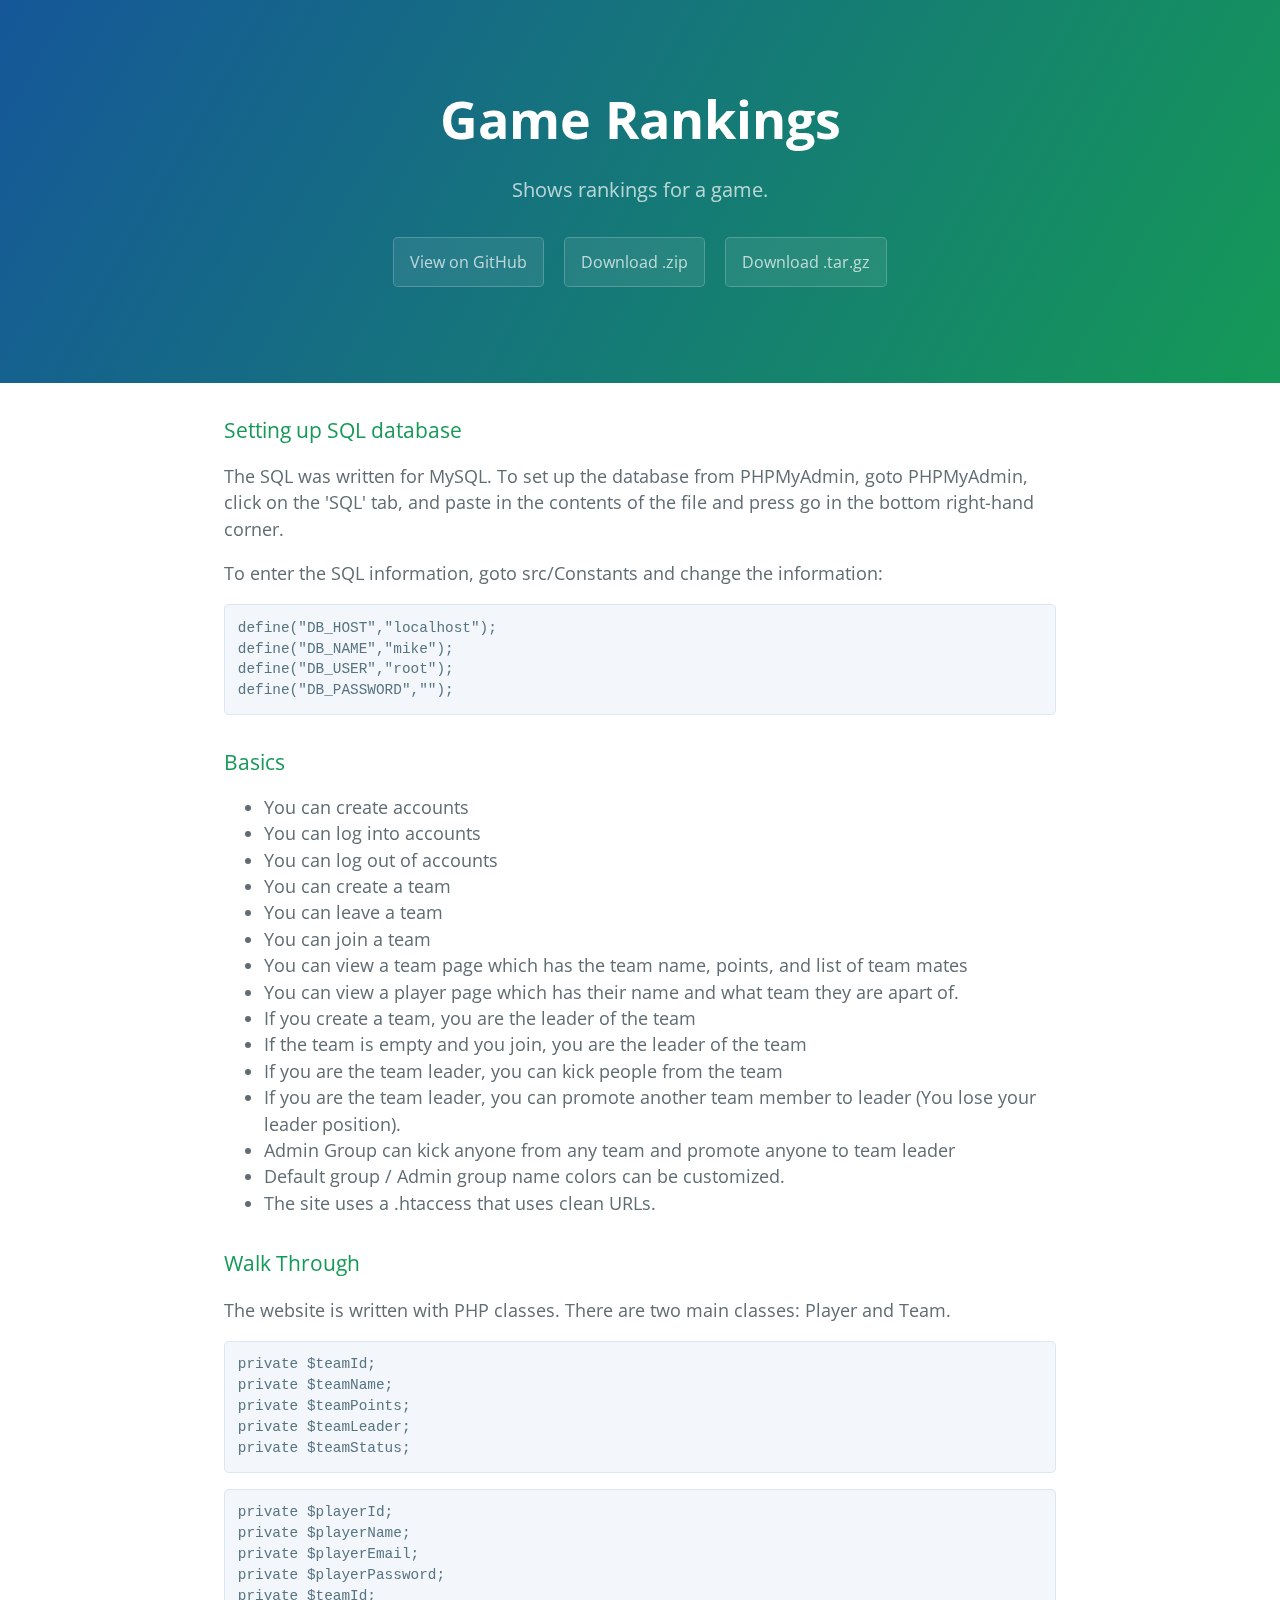
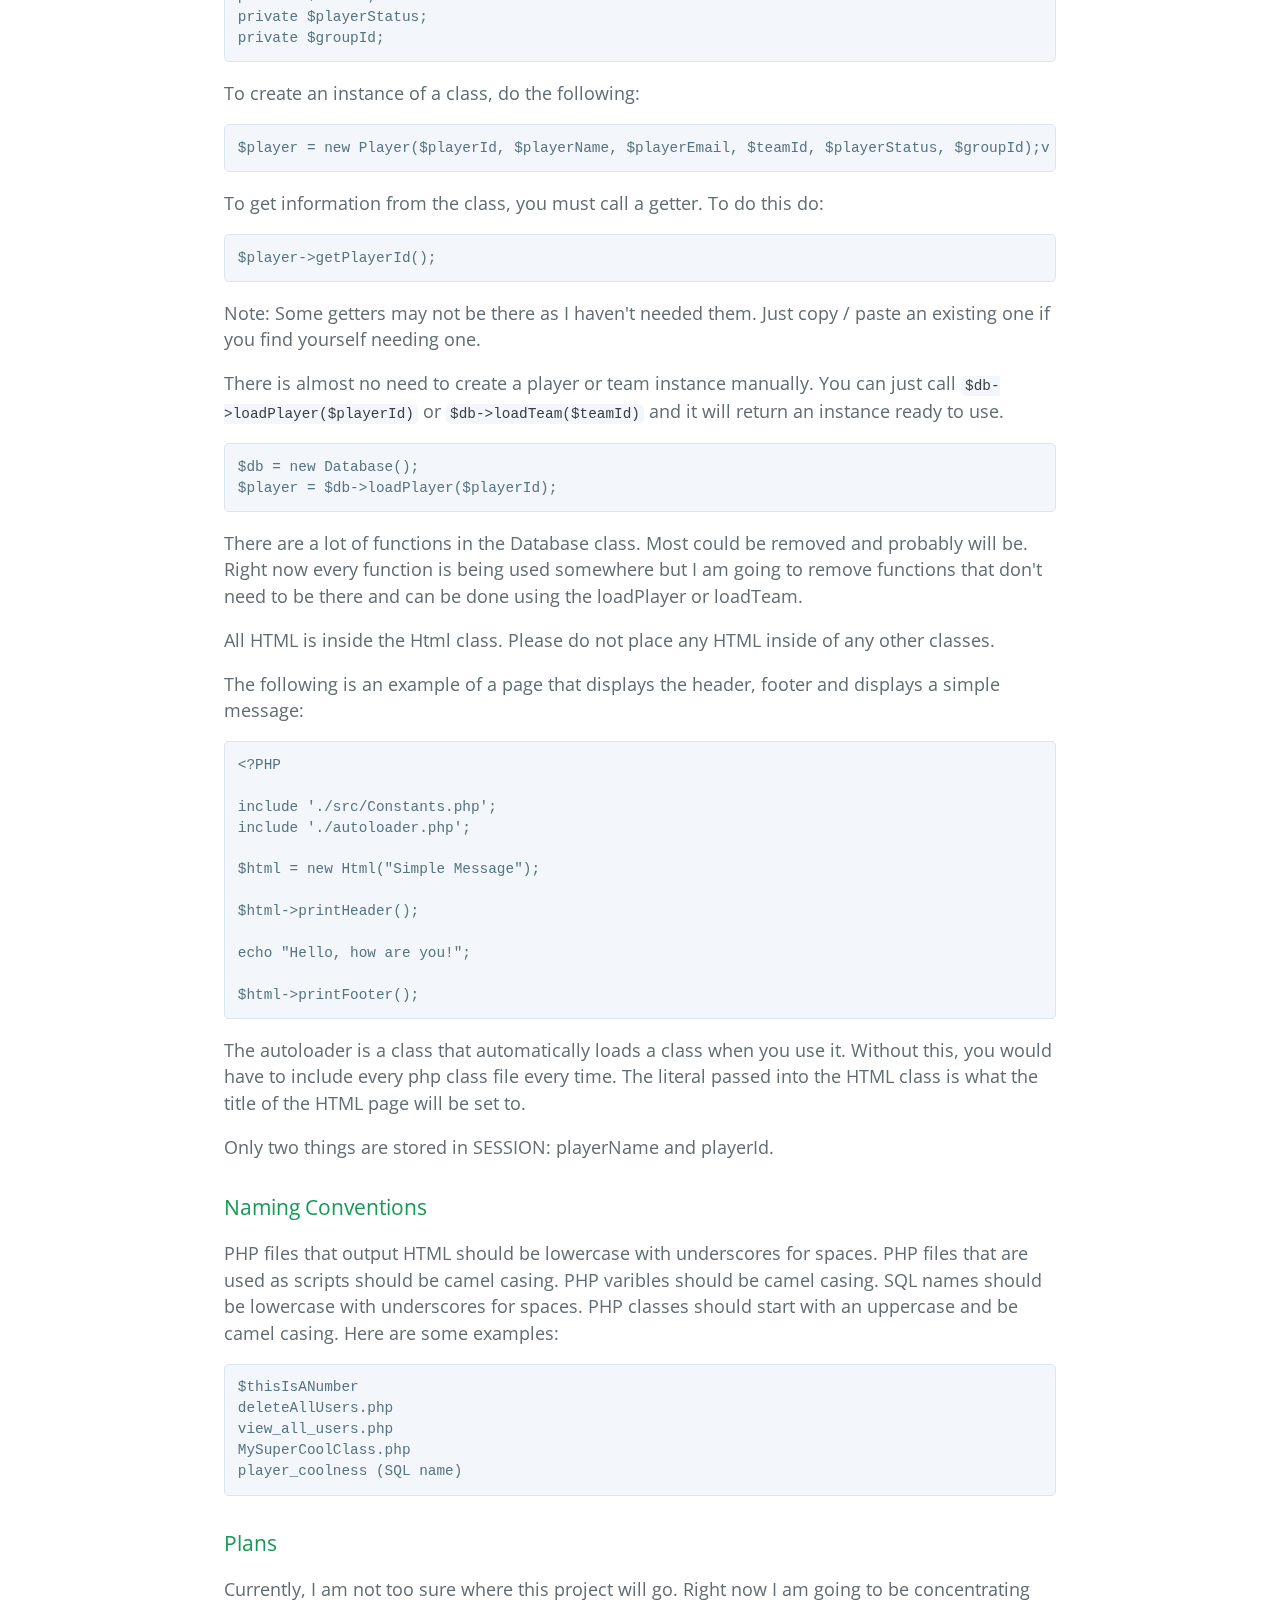
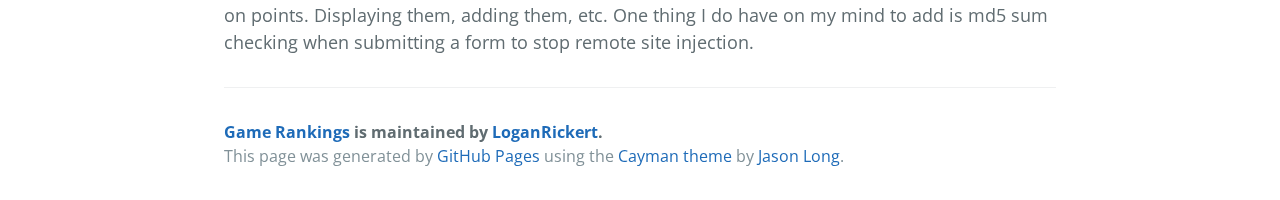
==== index.html @ af292e79 "Create gh-pages branch via GitHub" ====
<!DOCTYPE html>
<html lang="en-us">
  <head>
    <meta charset="UTF-8">
    <title>Game Rankings by LoganRickert</title>
    <meta name="viewport" content="width=device-width, initial-scale=1">
    <link rel="stylesheet" type="text/css" href="stylesheets/normalize.css" media="screen">
    <link href='http://fonts.googleapis.com/css?family=Open+Sans:400,700' rel='stylesheet' type='text/css'>
    <link rel="stylesheet" type="text/css" href="stylesheets/stylesheet.css" media="screen">
    <link rel="stylesheet" type="text/css" href="stylesheets/github-light.css" media="screen">
  </head>
  <body>
    <section class="page-header">
      <h1 class="project-name">Game Rankings</h1>
      <h2 class="project-tagline">Shows rankings for a game.</h2>
      <a href="https://github.com/LoganRickert/PHP-Game-Ranking" class="btn">View on GitHub</a>
      <a href="https://github.com/LoganRickert/PHP-Game-Ranking/zipball/master" class="btn">Download .zip</a>
      <a href="https://github.com/LoganRickert/PHP-Game-Ranking/tarball/master" class="btn">Download .tar.gz</a>
    </section>

    <section class="main-content">
      <h3>
<a id="setting-up-sql-database" class="anchor" href="#setting-up-sql-database" aria-hidden="true"><span class="octicon octicon-link"></span></a>Setting up SQL database</h3>

<p>The SQL was written for MySQL. To set up the database from PHPMyAdmin, goto PHPMyAdmin, click on the 'SQL' tab, and paste in the contents of the file and press go in the bottom right-hand corner.</p>

<p>To enter the SQL information, goto src/Constants and change the information:</p>

<pre><code>define("DB_HOST","localhost");
define("DB_NAME","mike");
define("DB_USER","root");
define("DB_PASSWORD","");
</code></pre>

<h3>
<a id="basics" class="anchor" href="#basics" aria-hidden="true"><span class="octicon octicon-link"></span></a>Basics</h3>

<ul>
<li>You can create accounts</li>
<li>You can log into accounts</li>
<li>You can log out of accounts</li>
<li>You can create a team</li>
<li>You can leave a team</li>
<li>You can join a team</li>
<li>You can view a team page which has the team name, points, and list of team mates</li>
<li>You can view a player page which has their name and what team they are apart of.</li>
<li>If you create a team, you are the leader of the team</li>
<li>If the team is empty and you join, you are the leader of the team</li>
<li>If you are the team leader, you can kick people from the team</li>
<li>If you are the team leader, you can promote another team member to leader (You lose your leader position).</li>
<li>Admin Group can kick anyone from any team and promote anyone to team leader</li>
<li>Default group / Admin group name colors can be customized.</li>
<li>The site uses a .htaccess that uses clean URLs.</li>
</ul>

<h3>
<a id="walk-through" class="anchor" href="#walk-through" aria-hidden="true"><span class="octicon octicon-link"></span></a>Walk Through</h3>

<p>The website is written with PHP classes. There are two main classes: Player and Team.</p>

<pre><code>private $teamId;
private $teamName;
private $teamPoints;
private $teamLeader;
private $teamStatus;
</code></pre>

<pre><code>private $playerId;
private $playerName;
private $playerEmail;
private $playerPassword;
private $teamId;
private $playerStatus;
private $groupId;
</code></pre>

<p>To create an instance of a class, do the following:</p>

<pre><code>$player = new Player($playerId, $playerName, $playerEmail, $teamId, $playerStatus, $groupId);v
</code></pre>

<p>To get information from the class, you must call a getter. To do this do:</p>

<pre><code>$player-&gt;getPlayerId();
</code></pre>

<p>Note: Some getters may not be there as I haven't needed them. Just copy / paste an existing one if you find yourself needing one.</p>

<p>There is almost no need to create a player or team instance manually. You can just call <code>$db-&gt;loadPlayer($playerId)</code> or <code>$db-&gt;loadTeam($teamId)</code> and it will return an instance ready to use.</p>

<pre><code>$db = new Database();
$player = $db-&gt;loadPlayer($playerId);
</code></pre>

<p>There are a lot of functions in the Database class. Most could be removed and probably will be. Right now every function is being used somewhere but I am going to remove functions that don't need to be there and can be done using the loadPlayer or loadTeam.</p>

<p>All HTML is inside the Html class. Please do not place any HTML inside of any other classes.</p>

<p>The following is an example of a page that displays the header, footer and displays a simple message:</p>

<pre><code>&lt;?PHP

include './src/Constants.php';
include './autoloader.php';

$html = new Html("Simple Message");

$html-&gt;printHeader();

echo "Hello, how are you!";

$html-&gt;printFooter();
</code></pre>

<p>The autoloader is a class that automatically loads a class when you use it. Without this, you would have to include every php class file every time. The literal passed into the HTML class is what the title of the HTML page will be set to.</p>

<p>Only two things are stored in SESSION: playerName and playerId.</p>

<h3>
<a id="naming-conventions" class="anchor" href="#naming-conventions" aria-hidden="true"><span class="octicon octicon-link"></span></a>Naming Conventions</h3>

<p>PHP files that output HTML should be lowercase with underscores for spaces. PHP files that are used as scripts should be camel casing. PHP varibles should be camel casing. SQL names should be lowercase with underscores for spaces. PHP classes should start with an uppercase and be camel casing. Here are some examples:</p>

<pre><code>$thisIsANumber
deleteAllUsers.php
view_all_users.php
MySuperCoolClass.php
player_coolness (SQL name)
</code></pre>

<h3>
<a id="plans" class="anchor" href="#plans" aria-hidden="true"><span class="octicon octicon-link"></span></a>Plans</h3>

<p>Currently, I am not too sure where this project will go. Right now I am going to be concentrating on points. Displaying them, adding them, etc. One thing I do have on my mind to add is md5 sum checking when submitting a form to stop remote site injection.</p>

      <footer class="site-footer">
        <span class="site-footer-owner"><a href="https://github.com/LoganRickert/PHP-Game-Ranking">Game Rankings</a> is maintained by <a href="https://github.com/LoganRickert">LoganRickert</a>.</span>

        <span class="site-footer-credits">This page was generated by <a href="https://pages.github.com">GitHub Pages</a> using the <a href="https://github.com/jasonlong/cayman-theme">Cayman theme</a> by <a href="https://twitter.com/jasonlong">Jason Long</a>.</span>
      </footer>

    </section>

  
  </body>
</html>
---- stylesheets/stylesheet.css ----
* {
  box-sizing: border-box; }

body {
  padding: 0;
  margin: 0;
  font-family: "Open Sans", "Helvetica Neue", Helvetica, Arial, sans-serif;
  font-size: 16px;
  line-height: 1.5;
  color: #606c71; }

a {
  color: #1e6bb8;
  text-decoration: none; }
  a:hover {
    text-decoration: underline; }

.btn {
  display: inline-block;
  margin-bottom: 1rem;
  color: rgba(255, 255, 255, 0.7);
  background-color: rgba(255, 255, 255, 0.08);
  border-color: rgba(255, 255, 255, 0.2);
  border-style: solid;
  border-width: 1px;
  border-radius: 0.3rem;
  transition: color 0.2s, background-color 0.2s, border-color 0.2s; }
  .btn + .btn {
    margin-left: 1rem; }

.btn:hover {
  color: rgba(255, 255, 255, 0.8);
  text-decoration: none;
  background-color: rgba(255, 255, 255, 0.2);
  border-color: rgba(255, 255, 255, 0.3); }

@media screen and (min-width: 64em) {
  .btn {
    padding: 0.75rem 1rem; } }

@media screen and (min-width: 42em) and (max-width: 64em) {
  .btn {
    padding: 0.6rem 0.9rem;
    font-size: 0.9rem; } }

@media screen and (max-width: 42em) {
  .btn {
    display: block;
    width: 100%;
    padding: 0.75rem;
    font-size: 0.9rem; }
    .btn + .btn {
      margin-top: 1rem;
      margin-left: 0; } }

.page-header {
  color: #fff;
  text-align: center;
  background-color: #159957;
  background-image: linear-gradient(120deg, #155799, #159957); }

@media screen and (min-width: 64em) {
  .page-header {
    padding: 5rem 6rem; } }

@media screen and (min-width: 42em) and (max-width: 64em) {
  .page-header {
    padding: 3rem 4rem; } }

@media screen and (max-width: 42em) {
  .page-header {
    padding: 2rem 1rem; } }

.project-name {
  margin-top: 0;
  margin-bottom: 0.1rem; }

@media screen and (min-width: 64em) {
  .project-name {
    font-size: 3.25rem; } }

@media screen and (min-width: 42em) and (max-width: 64em) {
  .project-name {
    font-size: 2.25rem; } }

@media screen and (max-width: 42em) {
  .project-name {
    font-size: 1.75rem; } }

.project-tagline {
  margin-bottom: 2rem;
  font-weight: normal;
  opacity: 0.7; }

@media screen and (min-width: 64em) {
  .project-tagline {
    font-size: 1.25rem; } }

@media screen and (min-width: 42em) and (max-width: 64em) {
  .project-tagline {
    font-size: 1.15rem; } }

@media screen and (max-width: 42em) {
  .project-tagline {
    font-size: 1rem; } }

.main-content :first-child {
  margin-top: 0; }
.main-content img {
  max-width: 100%; }
.main-content h1, .main-content h2, .main-content h3, .main-content h4, .main-content h5, .main-content h6 {
  margin-top: 2rem;
  margin-bottom: 1rem;
  font-weight: normal;
  color: #159957; }
.main-content p {
  margin-bottom: 1em; }
.main-content code {
  padding: 2px 4px;
  font-family: Consolas, "Liberation Mono", Menlo, Courier, monospace;
  font-size: 0.9rem;
  color: #383e41;
  background-color: #f3f6fa;
  border-radius: 0.3rem; }
.main-content pre {
  padding: 0.8rem;
  margin-top: 0;
  margin-bottom: 1rem;
  font: 1rem Consolas, "Liberation Mono", Menlo, Courier, monospace;
  color: #567482;
  word-wrap: normal;
  background-color: #f3f6fa;
  border: solid 1px #dce6f0;
  border-radius: 0.3rem; }
  .main-content pre > code {
    padding: 0;
    margin: 0;
    font-size: 0.9rem;
    color: #567482;
    word-break: normal;
    white-space: pre;
    background: transparent;
    border: 0; }
.main-content .highlight {
  margin-bottom: 1rem; }
  .main-content .highlight pre {
    margin-bottom: 0;
    word-break: normal; }
.main-content .highlight pre, .main-content pre {
  padding: 0.8rem;
  overflow: auto;
  font-size: 0.9rem;
  line-height: 1.45;
  border-radius: 0.3rem; }
.main-content pre code, .main-content pre tt {
  display: inline;
  max-width: initial;
  padding: 0;
  margin: 0;
  overflow: initial;
  line-height: inherit;
  word-wrap: normal;
  background-color: transparent;
  border: 0; }
  .main-content pre code:before, .main-content pre code:after, .main-content pre tt:before, .main-content pre tt:after {
    content: normal; }
.main-content ul, .main-content ol {
  margin-top: 0; }
.main-content blockquote {
  padding: 0 1rem;
  margin-left: 0;
  color: #819198;
  border-left: 0.3rem solid #dce6f0; }
  .main-content blockquote > :first-child {
    margin-top: 0; }
  .main-content blockquote > :last-child {
    margin-bottom: 0; }
.main-content table {
  display: block;
  width: 100%;
  overflow: auto;
  word-break: normal;
  word-break: keep-all; }
  .main-content table th {
    font-weight: bold; }
  .main-content table th, .main-content table td {
    padding: 0.5rem 1rem;
    border: 1px solid #e9ebec; }
.main-content dl {
  padding: 0; }
  .main-content dl dt {
    padding: 0;
    margin-top: 1rem;
    font-size: 1rem;
    font-weight: bold; }
  .main-content dl dd {
    padding: 0;
    margin-bottom: 1rem; }
.main-content hr {
  height: 2px;
  padding: 0;
  margin: 1rem 0;
  background-color: #eff0f1;
  border: 0; }

@media screen and (min-width: 64em) {
  .main-content {
    max-width: 64rem;
    padding: 2rem 6rem;
    margin: 0 auto;
    font-size: 1.1rem; } }

@media screen and (min-width: 42em) and (max-width: 64em) {
  .main-content {
    padding: 2rem 4rem;
    font-size: 1.1rem; } }

@media screen and (max-width: 42em) {
  .main-content {
    padding: 2rem 1rem;
    font-size: 1rem; } }

.site-footer {
  padding-top: 2rem;
  margin-top: 2rem;
  border-top: solid 1px #eff0f1; }

.site-footer-owner {
  display: block;
  font-weight: bold; }

.site-footer-credits {
  color: #819198; }

@media screen and (min-width: 64em) {
  .site-footer {
    font-size: 1rem; } }

@media screen and (min-width: 42em) and (max-width: 64em) {
  .site-footer {
    font-size: 1rem; } }

@media screen and (max-width: 42em) {
  .site-footer {
    font-size: 0.9rem; } }
---- stylesheets/github-light.css ----
/*
   Copyright 2014 GitHub Inc.

   Licensed under the Apache License, Version 2.0 (the "License");
   you may not use this file except in compliance with the License.
   You may obtain a copy of the License at

       http://www.apache.org/licenses/LICENSE-2.0

   Unless required by applicable law or agreed to in writing, software
   distributed under the License is distributed on an "AS IS" BASIS,
   WITHOUT WARRANTIES OR CONDITIONS OF ANY KIND, either express or implied.
   See the License for the specific language governing permissions and
   limitations under the License.

*/

.pl-c /* comment */ {
  color: #969896;
}

.pl-c1      /* constant, markup.raw, meta.diff.header, meta.module-reference, meta.property-name, support, support.constant, support.variable, variable.other.constant */,
.pl-s .pl-v /* string variable */ {
  color: #0086b3;
}

.pl-e  /* entity */,
.pl-en /* entity.name */ {
  color: #795da3;
}

.pl-s .pl-s1 /* string source */,
.pl-smi      /* storage.modifier.import, storage.modifier.package, storage.type.java, variable.other, variable.parameter.function */ {
  color: #333;
}

.pl-ent /* entity.name.tag */ {
  color: #63a35c;
}

.pl-k /* keyword, storage, storage.type */ {
  color: #a71d5d;
}

.pl-pds              /* punctuation.definition.string, string.regexp.character-class */,
.pl-s                /* string */,
.pl-s .pl-pse .pl-s1 /* string punctuation.section.embedded source */,
.pl-sr               /* string.regexp */,
.pl-sr .pl-cce       /* string.regexp constant.character.escape */,
.pl-sr .pl-sra       /* string.regexp string.regexp.arbitrary-repitition */,
.pl-sr .pl-sre       /* string.regexp source.ruby.embedded */ {
  color: #183691;
}

.pl-v /* variable */ {
  color: #ed6a43;
}

.pl-id /* invalid.deprecated */ {
  color: #b52a1d;
}

.pl-ii /* invalid.illegal */ {
  background-color: #b52a1d;
  color: #f8f8f8;
}

.pl-sr .pl-cce /* string.regexp constant.character.escape */ {
  color: #63a35c;
  font-weight: bold;
}

.pl-ml /* markup.list */ {
  color: #693a17;
}

.pl-mh        /* markup.heading */,
.pl-mh .pl-en /* markup.heading entity.name */,
.pl-ms        /* meta.separator */ {
  color: #1d3e81;
  font-weight: bold;
}

.pl-mq /* markup.quote */ {
  color: #008080;
}

.pl-mi /* markup.italic */ {
  color: #333;
  font-style: italic;
}

.pl-mb /* markup.bold */ {
  color: #333;
  font-weight: bold;
}

.pl-md /* markup.deleted, meta.diff.header.from-file */ {
  background-color: #ffecec;
  color: #bd2c00;
}

.pl-mi1 /* markup.inserted, meta.diff.header.to-file */ {
  background-color: #eaffea;
  color: #55a532;
}

.pl-mdr /* meta.diff.range */ {
  color: #795da3;
  font-weight: bold;
}

.pl-mo /* meta.output */ {
  color: #1d3e81;
}
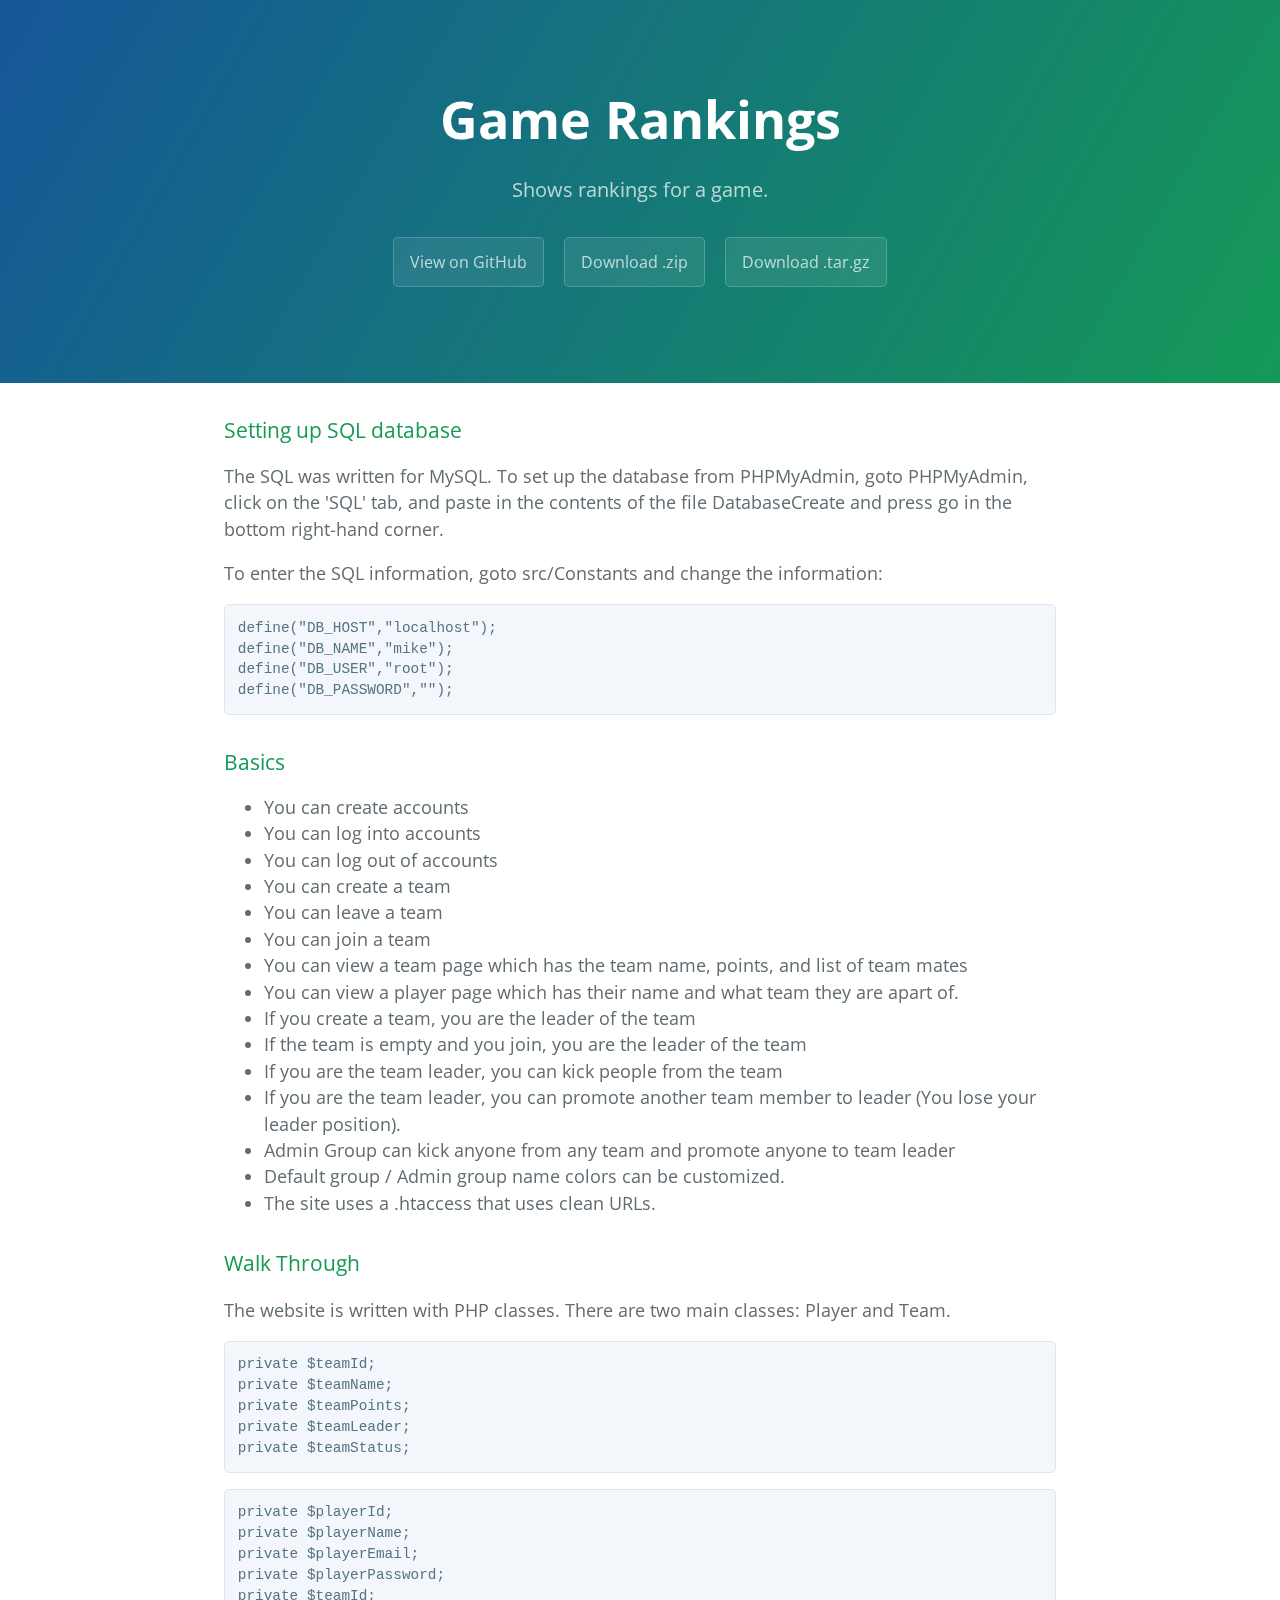
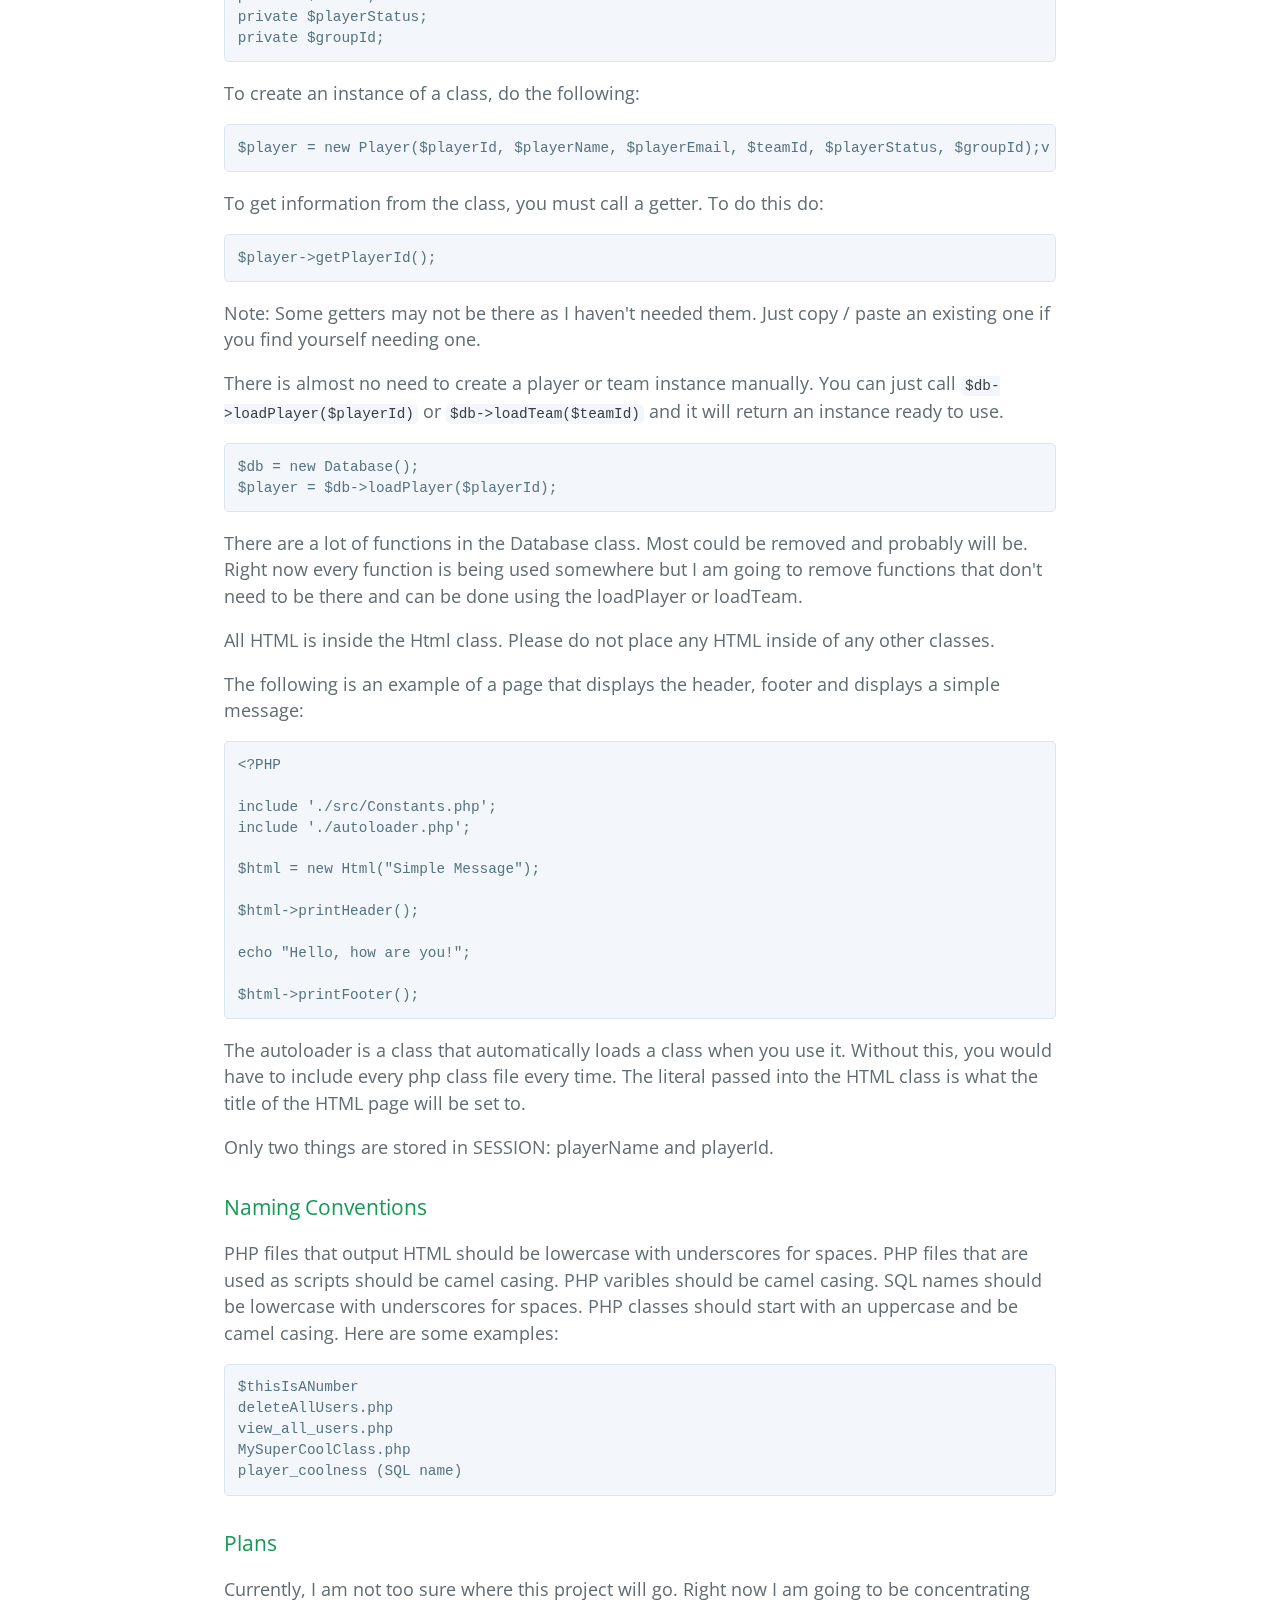
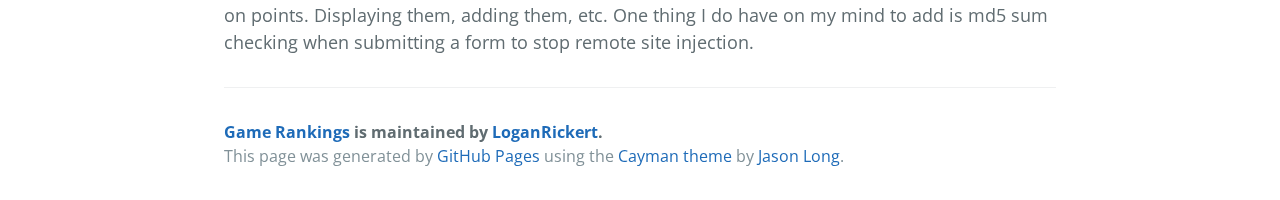
==== commit 28dc8427: "Create gh-pages branch via GitHub" ====
--- a/index.html
+++ b/index.html
@@ -22,7 +22,7 @@
       <h3>
 <a id="setting-up-sql-database" class="anchor" href="#setting-up-sql-database" aria-hidden="true"><span class="octicon octicon-link"></span></a>Setting up SQL database</h3>
 
-<p>The SQL was written for MySQL. To set up the database from PHPMyAdmin, goto PHPMyAdmin, click on the 'SQL' tab, and paste in the contents of the file and press go in the bottom right-hand corner.</p>
+<p>The SQL was written for MySQL. To set up the database from PHPMyAdmin, goto PHPMyAdmin, click on the 'SQL' tab, and paste in the contents of the file DatabaseCreate and press go in the bottom right-hand corner.</p>
 
 <p>To enter the SQL information, goto src/Constants and change the information:</p>
 
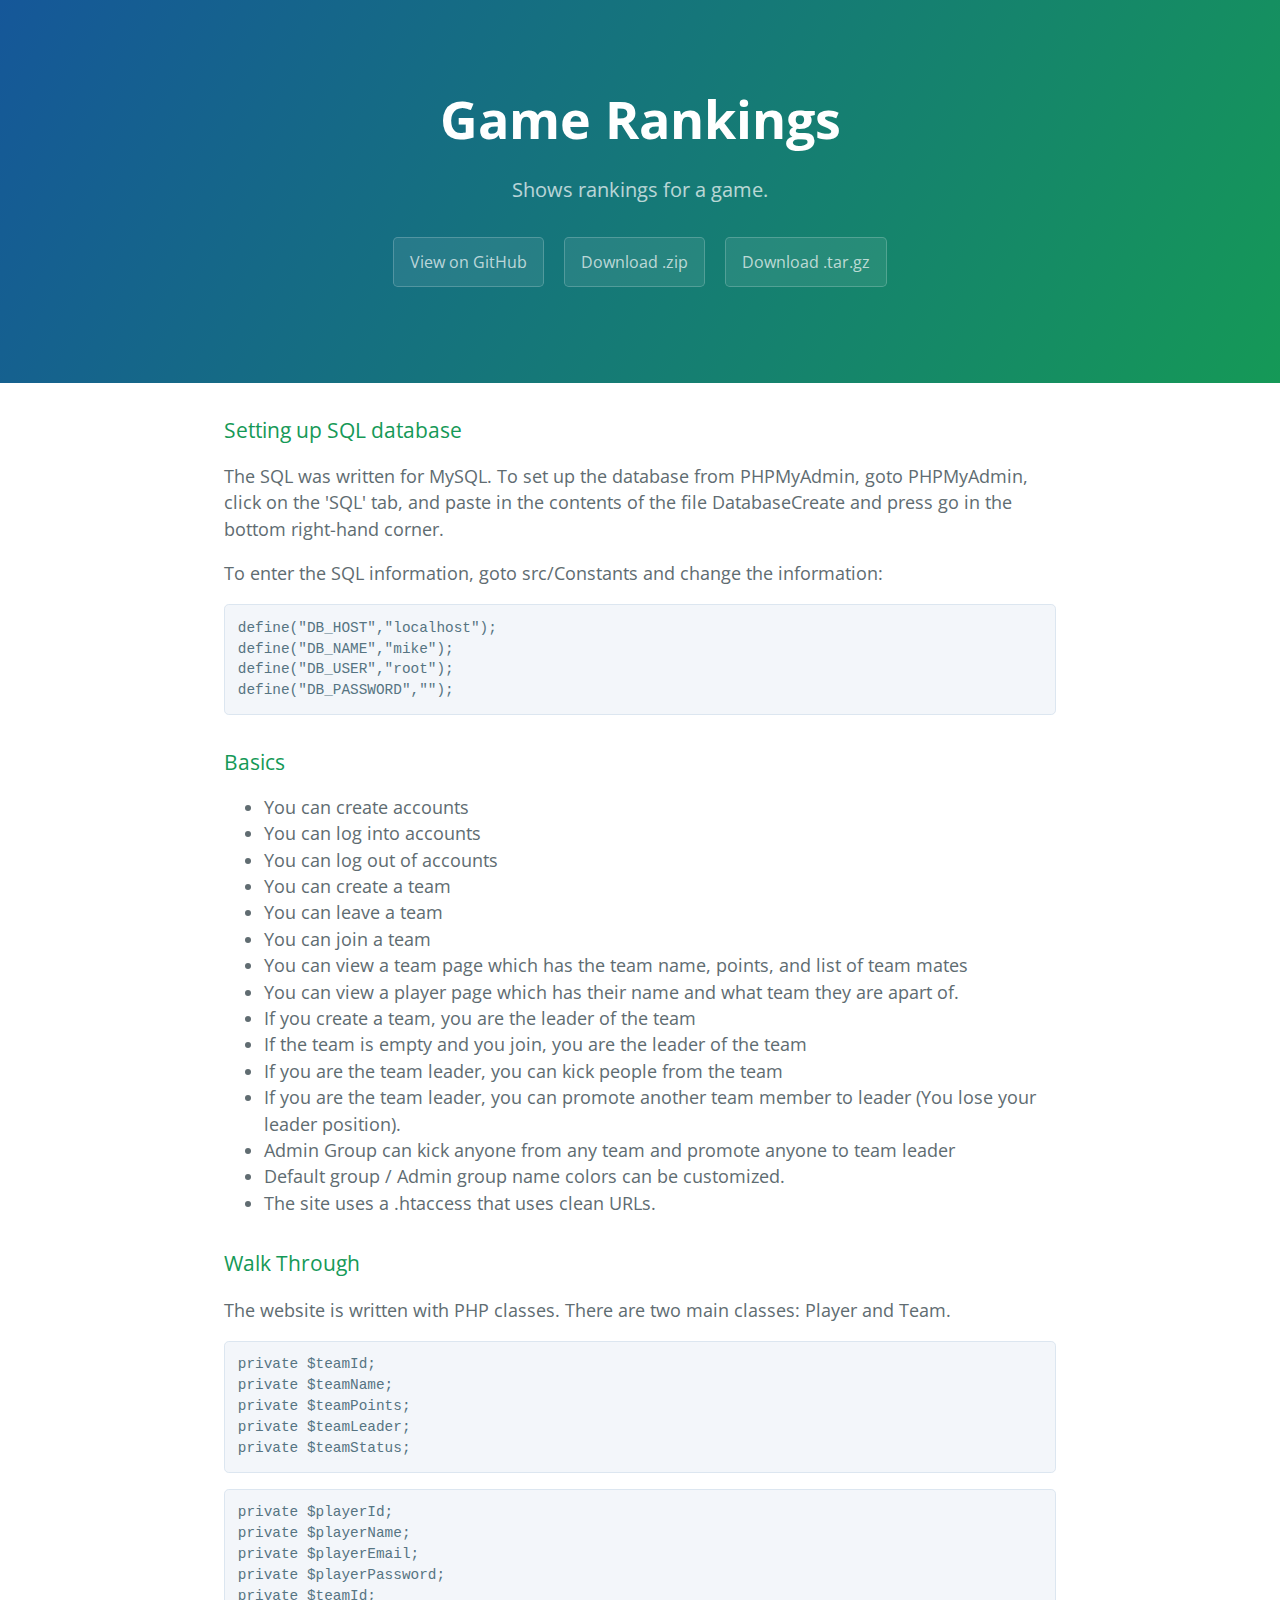
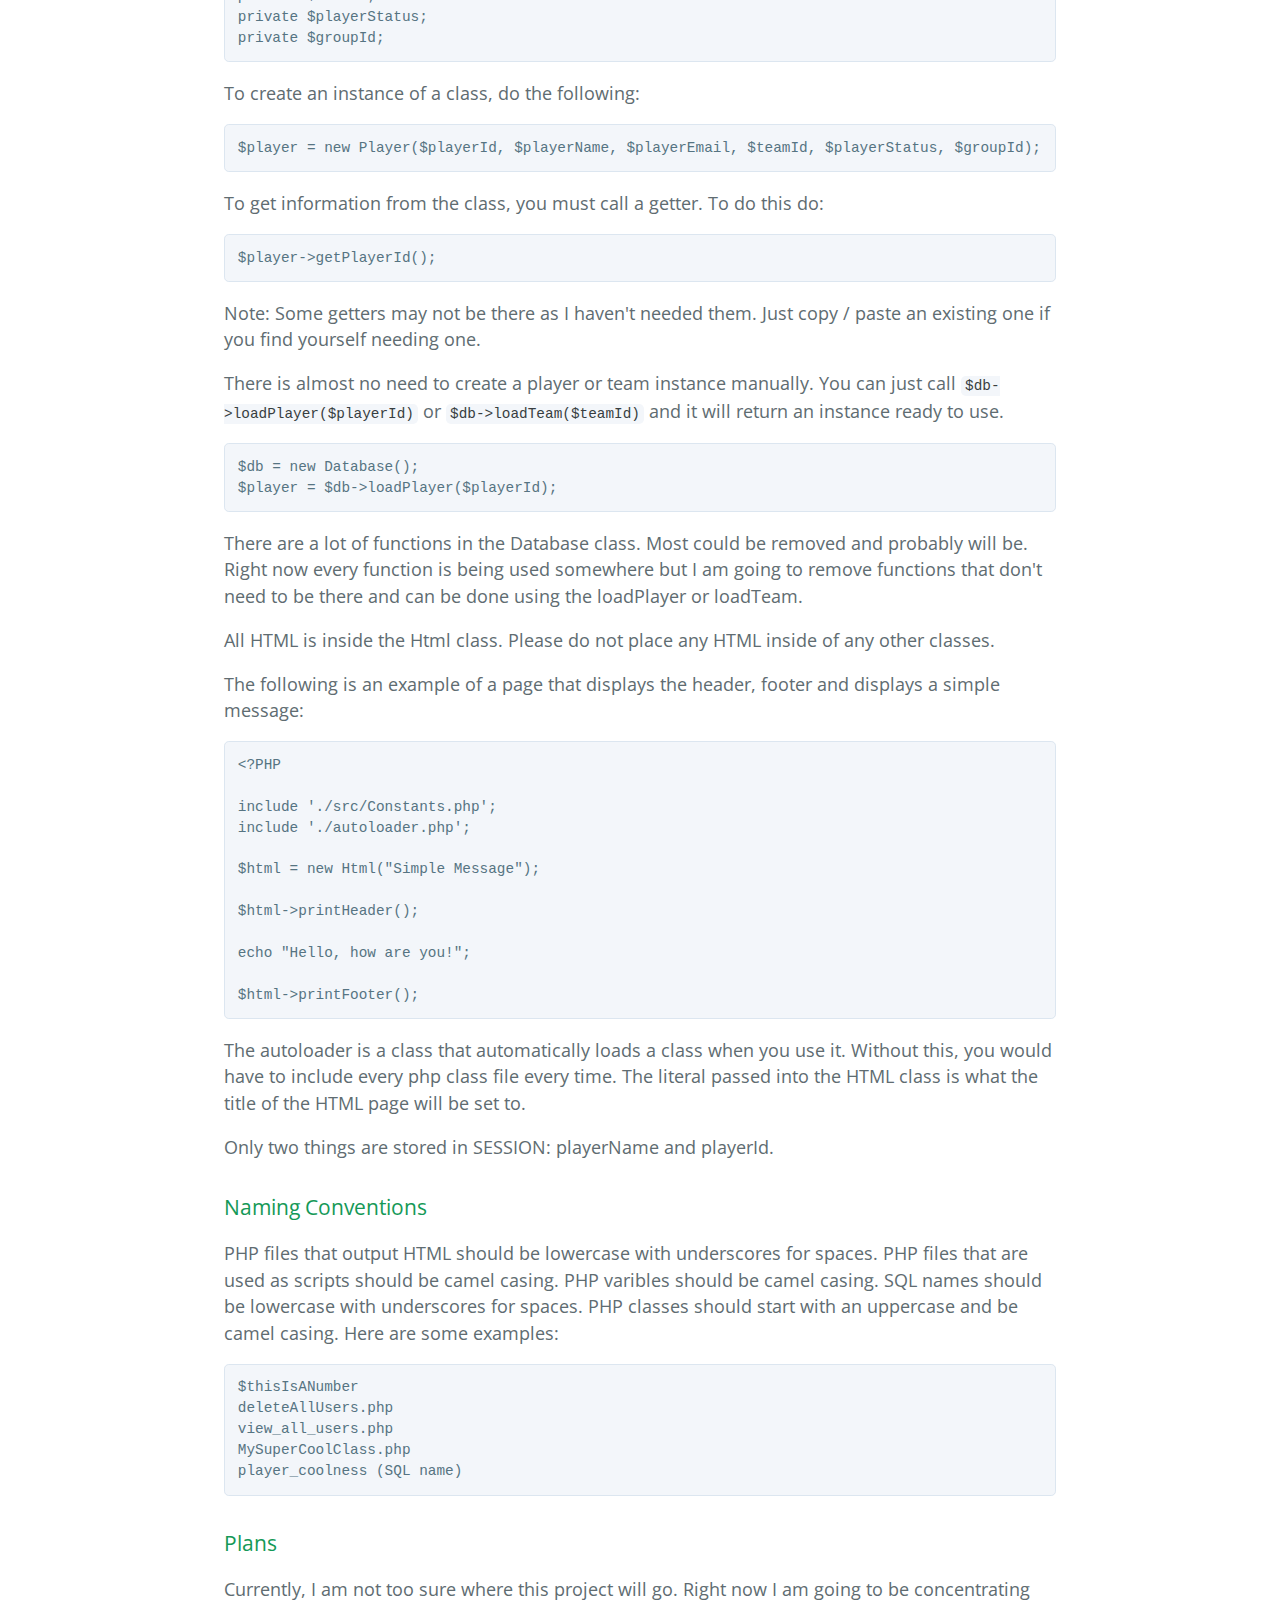
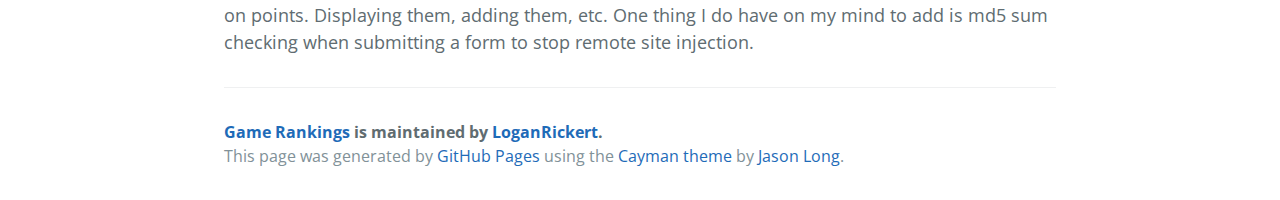
==== commit 1377d241: "Create gh-pages branch via GitHub" ====
--- a/index.html
+++ b/index.html
@@ -76,7 +76,7 @@
 
 <p>To create an instance of a class, do the following:</p>
 
-<pre><code>$player = new Player($playerId, $playerName, $playerEmail, $teamId, $playerStatus, $groupId);v
+<pre><code>$player = new Player($playerId, $playerName, $playerEmail, $teamId, $playerStatus, $groupId);
 </code></pre>
 
 <p>To get information from the class, you must call a getter. To do this do:</p>
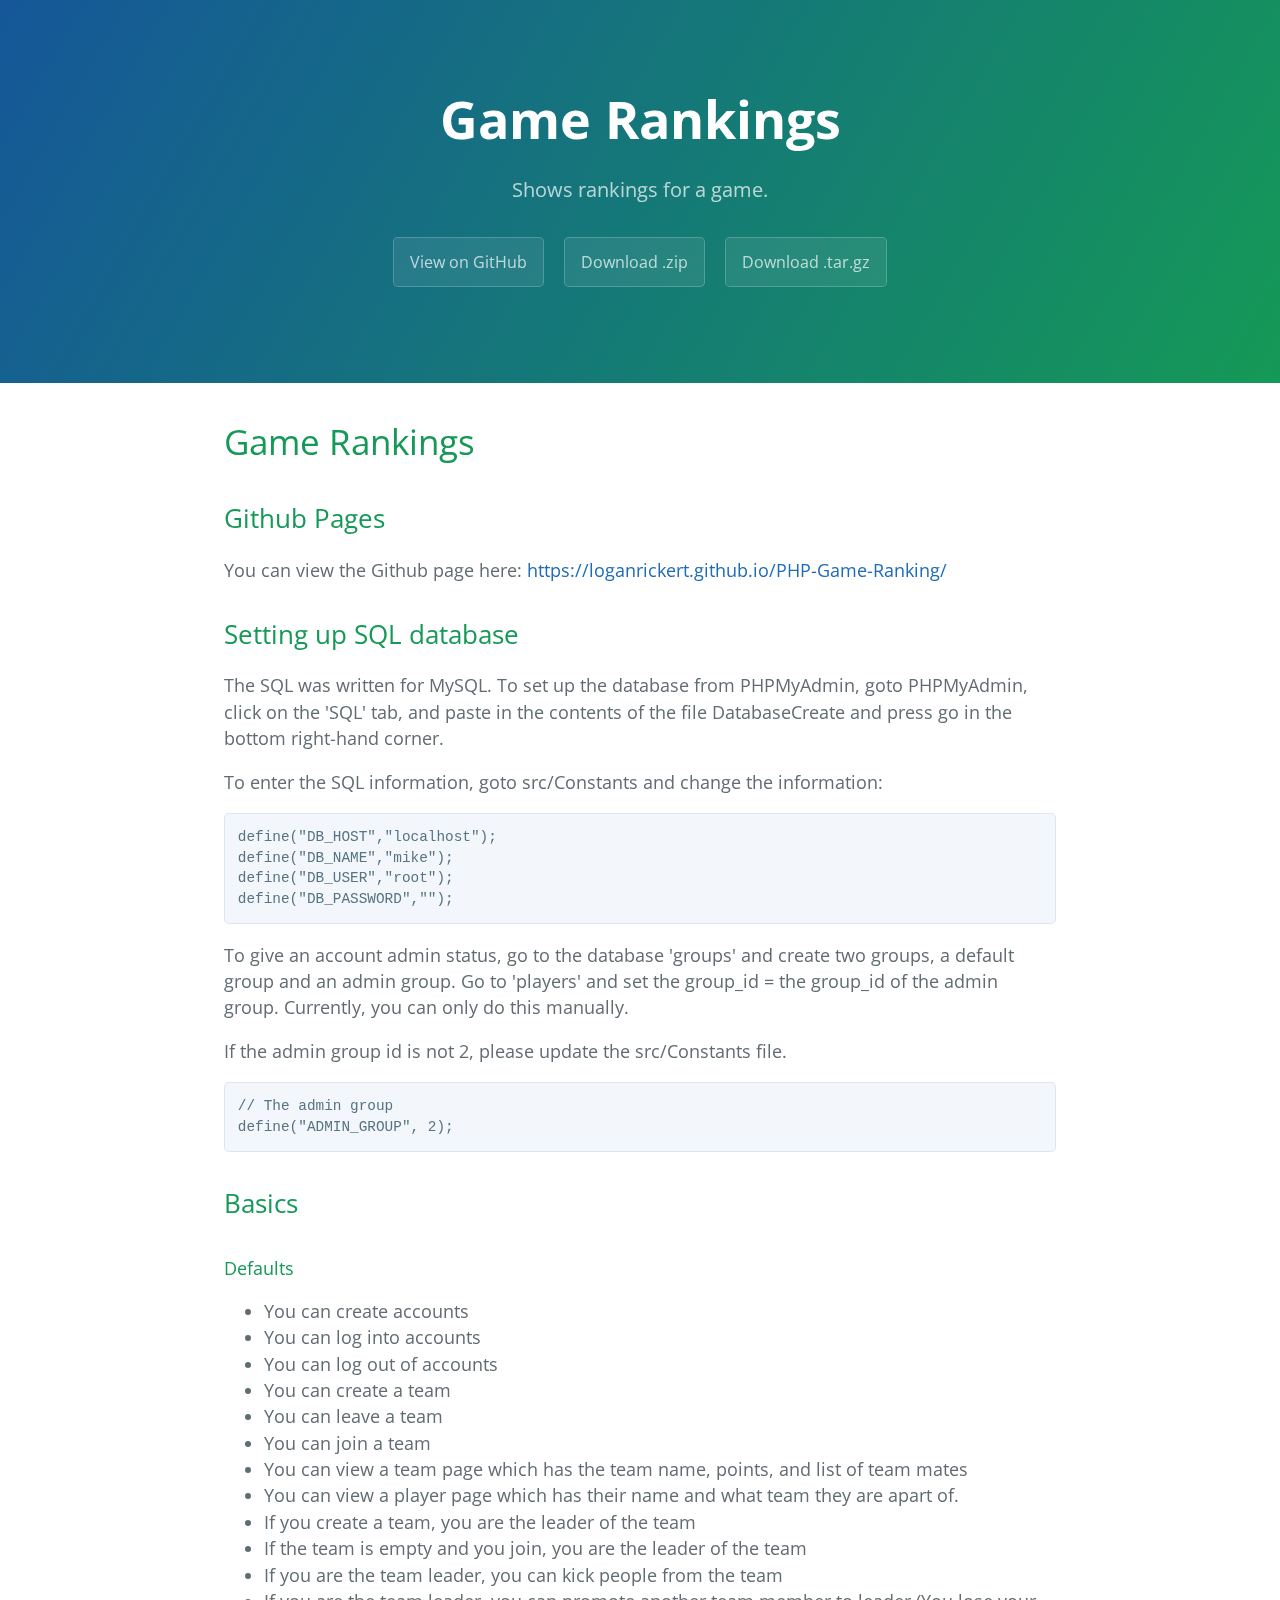
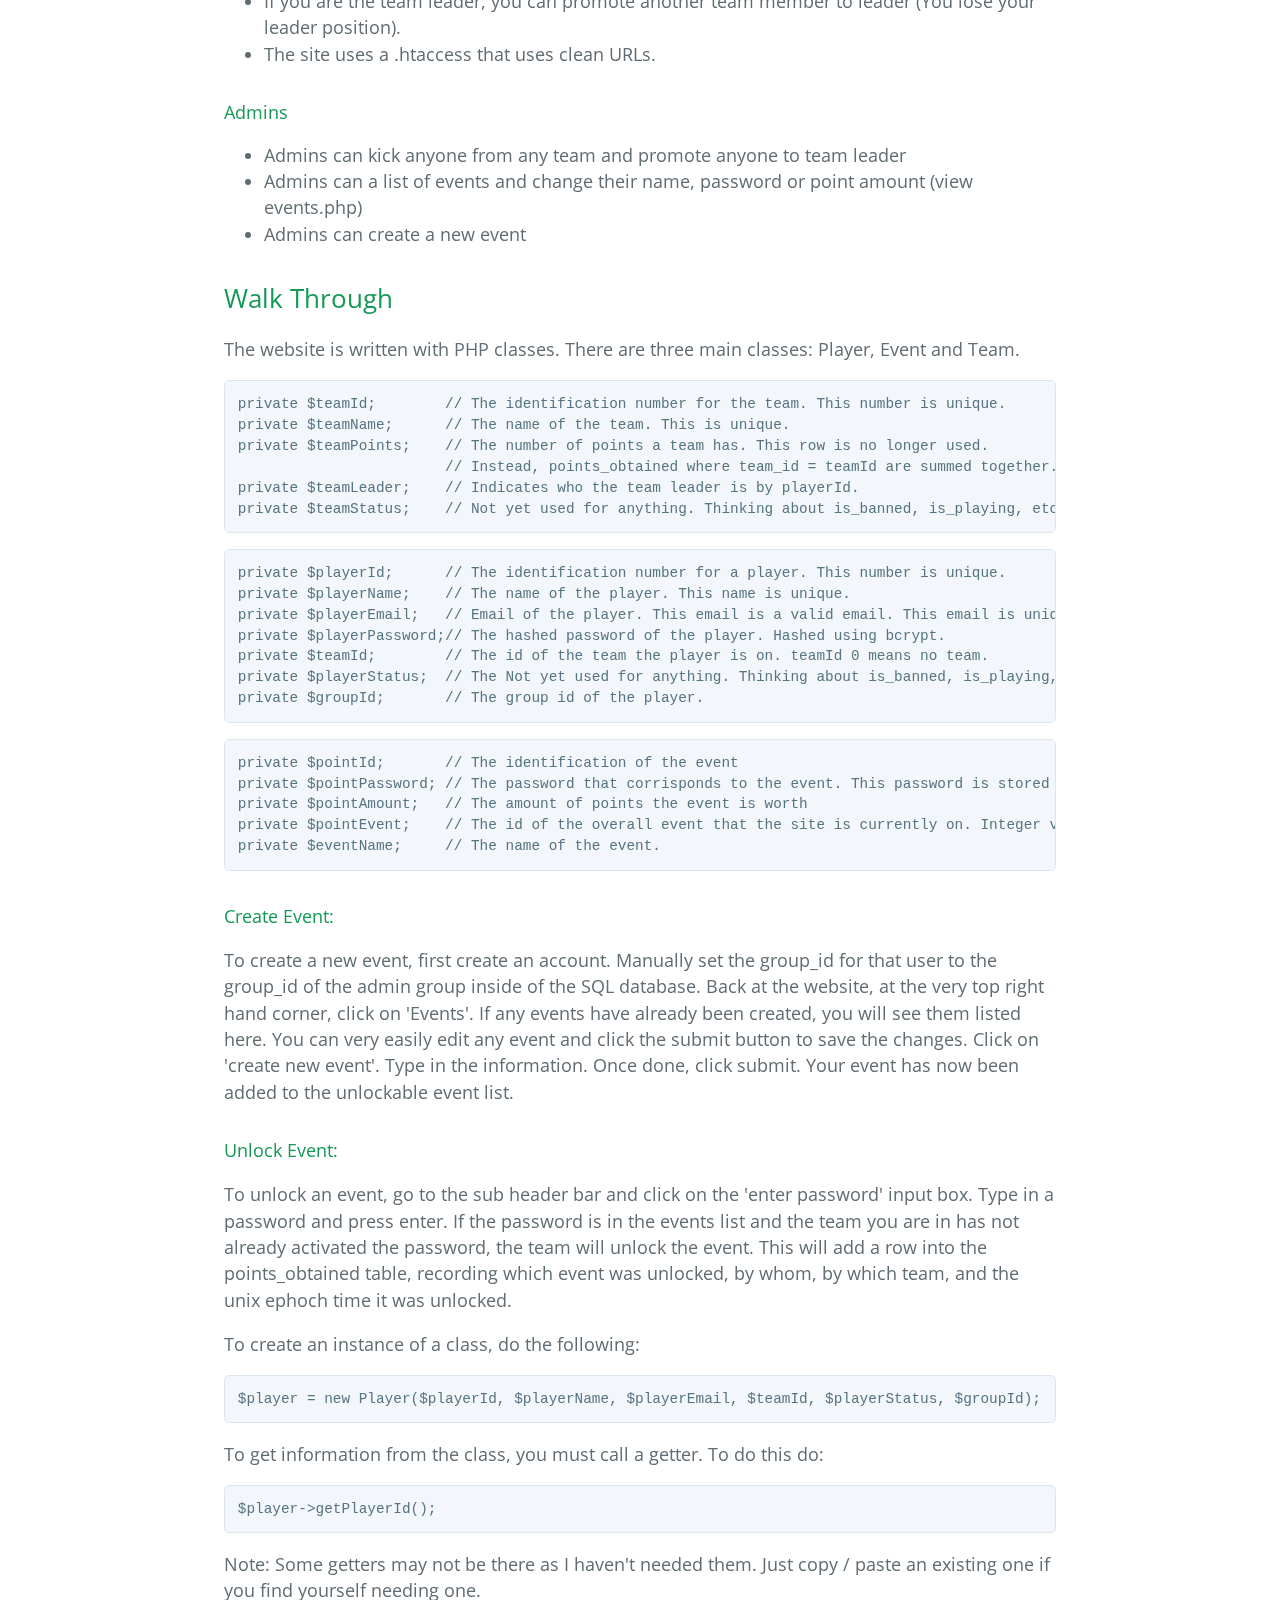
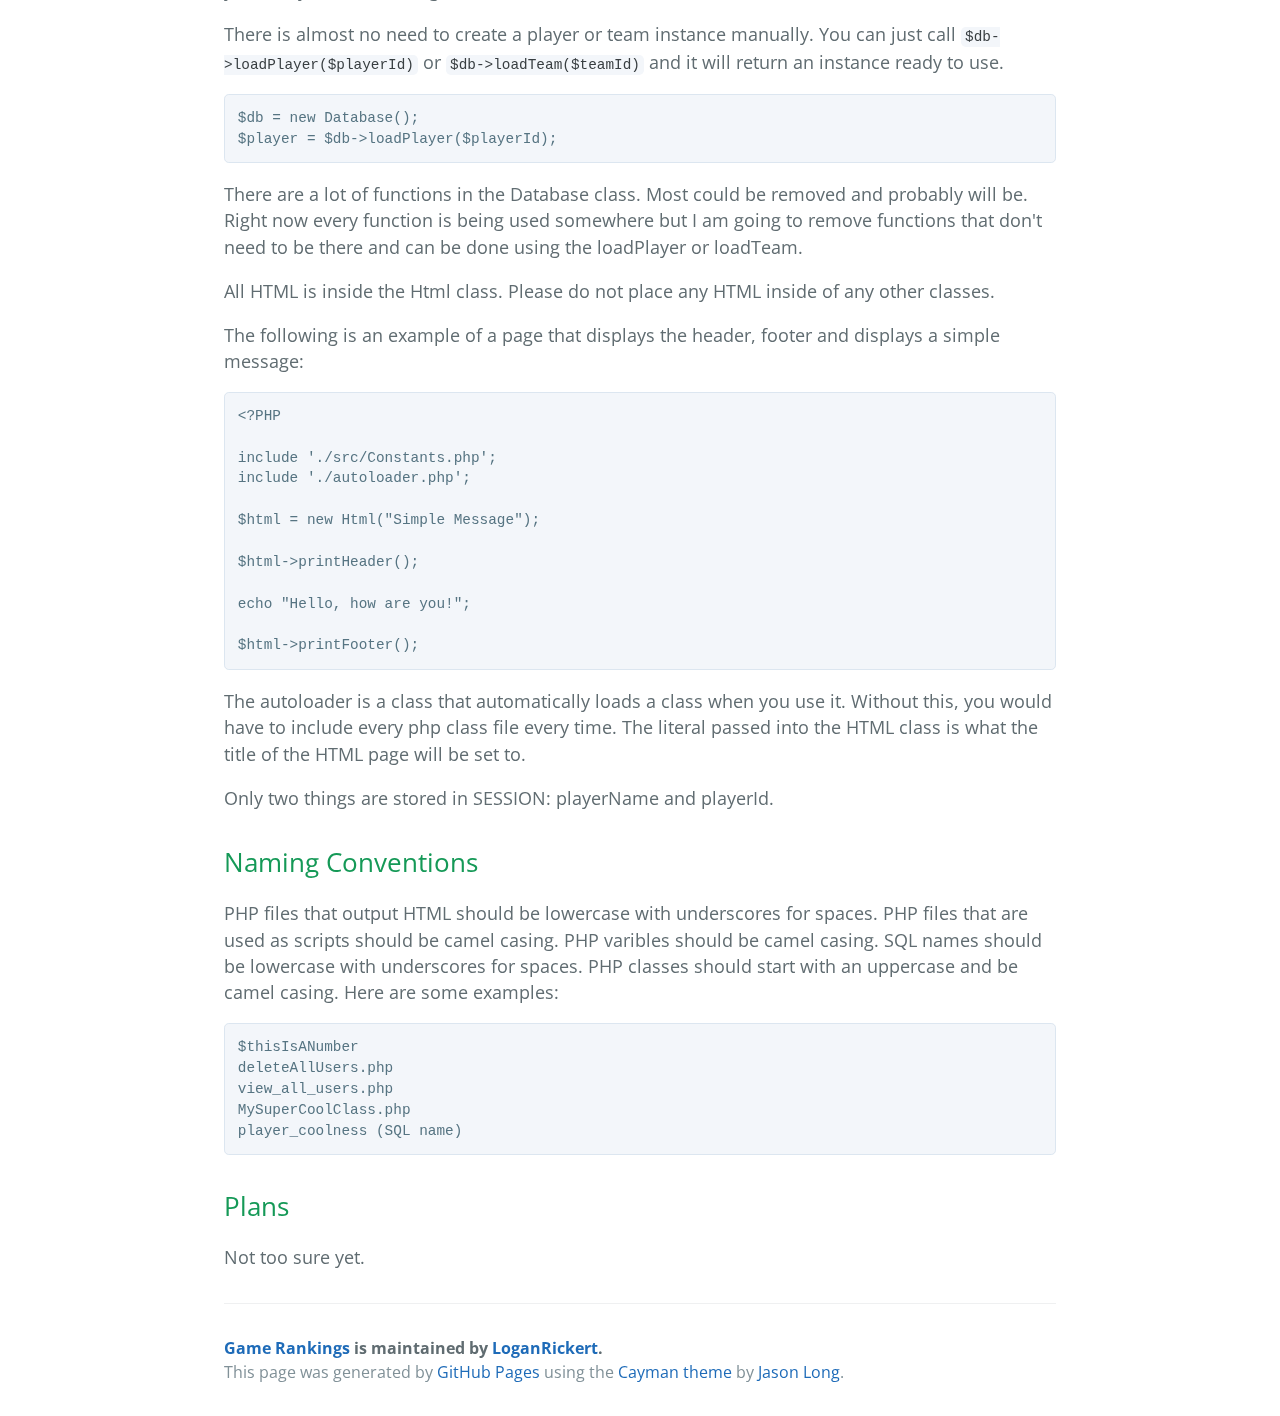
==== commit a4515761: "Create gh-pages branch via GitHub" ====
--- a/index.html
+++ b/index.html
@@ -19,8 +19,16 @@
     </section>
 
     <section class="main-content">
-      <h3>
-<a id="setting-up-sql-database" class="anchor" href="#setting-up-sql-database" aria-hidden="true"><span class="octicon octicon-link"></span></a>Setting up SQL database</h3>
+      <h1>
+<a id="game-rankings" class="anchor" href="#game-rankings" aria-hidden="true"><span class="octicon octicon-link"></span></a>Game Rankings</h1>
+
+<h2>
+<a id="github-pages" class="anchor" href="#github-pages" aria-hidden="true"><span class="octicon octicon-link"></span></a>Github Pages</h2>
+
+<p>You can view the Github page here: <a href="https://loganrickert.github.io/PHP-Game-Ranking/">https://loganrickert.github.io/PHP-Game-Ranking/</a></p>
+
+<h2>
+<a id="setting-up-sql-database" class="anchor" href="#setting-up-sql-database" aria-hidden="true"><span class="octicon octicon-link"></span></a>Setting up SQL database</h2>
 
 <p>The SQL was written for MySQL. To set up the database from PHPMyAdmin, goto PHPMyAdmin, click on the 'SQL' tab, and paste in the contents of the file DatabaseCreate and press go in the bottom right-hand corner.</p>
 
@@ -32,8 +40,19 @@
 define("DB_PASSWORD","");
 </code></pre>
 
-<h3>
-<a id="basics" class="anchor" href="#basics" aria-hidden="true"><span class="octicon octicon-link"></span></a>Basics</h3>
+<p>To give an account admin status, go to the database 'groups' and create two groups, a default group and an admin group. Go to 'players' and set the group_id = the group_id of the admin group. Currently, you can only do this manually.</p>
+
+<p>If the admin group id is not 2, please update the src/Constants file.</p>
+
+<pre><code>// The admin group
+define("ADMIN_GROUP", 2);
+</code></pre>
+
+<h2>
+<a id="basics" class="anchor" href="#basics" aria-hidden="true"><span class="octicon octicon-link"></span></a>Basics</h2>
+
+<h4>
+<a id="defaults" class="anchor" href="#defaults" aria-hidden="true"><span class="octicon octicon-link"></span></a>Defaults</h4>
 
 <ul>
 <li>You can create accounts</li>
@@ -48,31 +67,56 @@
 <li>If the team is empty and you join, you are the leader of the team</li>
 <li>If you are the team leader, you can kick people from the team</li>
 <li>If you are the team leader, you can promote another team member to leader (You lose your leader position).</li>
-<li>Admin Group can kick anyone from any team and promote anyone to team leader</li>
-<li>Default group / Admin group name colors can be customized.</li>
 <li>The site uses a .htaccess that uses clean URLs.</li>
 </ul>
 
-<h3>
-<a id="walk-through" class="anchor" href="#walk-through" aria-hidden="true"><span class="octicon octicon-link"></span></a>Walk Through</h3>
+<h4>
+<a id="admins" class="anchor" href="#admins" aria-hidden="true"><span class="octicon octicon-link"></span></a>Admins</h4>
 
-<p>The website is written with PHP classes. There are two main classes: Player and Team.</p>
+<ul>
+<li>Admins can kick anyone from any team and promote anyone to team leader</li>
+<li>Admins can a list of events and change their name, password or point amount (view events.php)</li>
+<li>Admins can create a new event</li>
+</ul>
 
-<pre><code>private $teamId;
-private $teamName;
-private $teamPoints;
-private $teamLeader;
-private $teamStatus;
+<h2>
+<a id="walk-through" class="anchor" href="#walk-through" aria-hidden="true"><span class="octicon octicon-link"></span></a>Walk Through</h2>
+
+<p>The website is written with PHP classes. There are three main classes: Player, Event and Team.</p>
+
+<pre><code>private $teamId;        // The identification number for the team. This number is unique.
+private $teamName;      // The name of the team. This is unique.
+private $teamPoints;    // The number of points a team has. This row is no longer used.
+                        // Instead, points_obtained where team_id = teamId are summed together.
+private $teamLeader;    // Indicates who the team leader is by playerId.
+private $teamStatus;    // Not yet used for anything. Thinking about is_banned, is_playing, etc.
 </code></pre>
 
-<pre><code>private $playerId;
-private $playerName;
-private $playerEmail;
-private $playerPassword;
-private $teamId;
-private $playerStatus;
-private $groupId;
+<pre><code>private $playerId;      // The identification number for a player. This number is unique.
+private $playerName;    // The name of the player. This name is unique.
+private $playerEmail;   // Email of the player. This email is a valid email. This email is unique. This field currently has no uses.
+private $playerPassword;// The hashed password of the player. Hashed using bcrypt.
+private $teamId;        // The id of the team the player is on. teamId 0 means no team.
+private $playerStatus;  // The Not yet used for anything. Thinking about is_banned, is_playing, etc.
+private $groupId;       // The group id of the player.
 </code></pre>
+
+<pre><code>private $pointId;       // The identification of the event
+private $pointPassword; // The password that corrisponds to the event. This password is stored in plain text.
+private $pointAmount;   // The amount of points the event is worth
+private $pointEvent;    // The id of the overall event that the site is currently on. Integer value.
+private $eventName;     // The name of the event.
+</code></pre>
+
+<h4>
+<a id="create-event" class="anchor" href="#create-event" aria-hidden="true"><span class="octicon octicon-link"></span></a>Create Event:</h4>
+
+<p>To create a new event, first create an account. Manually set the group_id for that user to the group_id of the admin group inside of the SQL database. Back at the website, at the very top right hand corner, click on 'Events'. If any events have already been created, you will see them listed here. You can very easily edit any event and click the submit button to save the changes. Click on 'create new event'. Type in the information. Once done, click submit. Your event has now been added to the unlockable event list.</p>
+
+<h4>
+<a id="unlock-event" class="anchor" href="#unlock-event" aria-hidden="true"><span class="octicon octicon-link"></span></a>Unlock Event:</h4>
+
+<p>To unlock an event, go to the sub header bar and click on the 'enter password' input box. Type in a password and press enter. If the password is in the events list and the team you are in has not already activated the password, the team will unlock the event. This will add a row into the points_obtained table, recording which event was unlocked, by whom, by which team, and the unix ephoch time it was unlocked.</p>
 
 <p>To create an instance of a class, do the following:</p>
 
@@ -116,8 +160,8 @@
 
 <p>Only two things are stored in SESSION: playerName and playerId.</p>
 
-<h3>
-<a id="naming-conventions" class="anchor" href="#naming-conventions" aria-hidden="true"><span class="octicon octicon-link"></span></a>Naming Conventions</h3>
+<h2>
+<a id="naming-conventions" class="anchor" href="#naming-conventions" aria-hidden="true"><span class="octicon octicon-link"></span></a>Naming Conventions</h2>
 
 <p>PHP files that output HTML should be lowercase with underscores for spaces. PHP files that are used as scripts should be camel casing. PHP varibles should be camel casing. SQL names should be lowercase with underscores for spaces. PHP classes should start with an uppercase and be camel casing. Here are some examples:</p>
 
@@ -128,10 +172,10 @@
 player_coolness (SQL name)
 </code></pre>
 
-<h3>
-<a id="plans" class="anchor" href="#plans" aria-hidden="true"><span class="octicon octicon-link"></span></a>Plans</h3>
+<h2>
+<a id="plans" class="anchor" href="#plans" aria-hidden="true"><span class="octicon octicon-link"></span></a>Plans</h2>
 
-<p>Currently, I am not too sure where this project will go. Right now I am going to be concentrating on points. Displaying them, adding them, etc. One thing I do have on my mind to add is md5 sum checking when submitting a form to stop remote site injection.</p>
+<p>Not too sure yet.</p>
 
       <footer class="site-footer">
         <span class="site-footer-owner"><a href="https://github.com/LoganRickert/PHP-Game-Ranking">Game Rankings</a> is maintained by <a href="https://github.com/LoganRickert">LoganRickert</a>.</span>
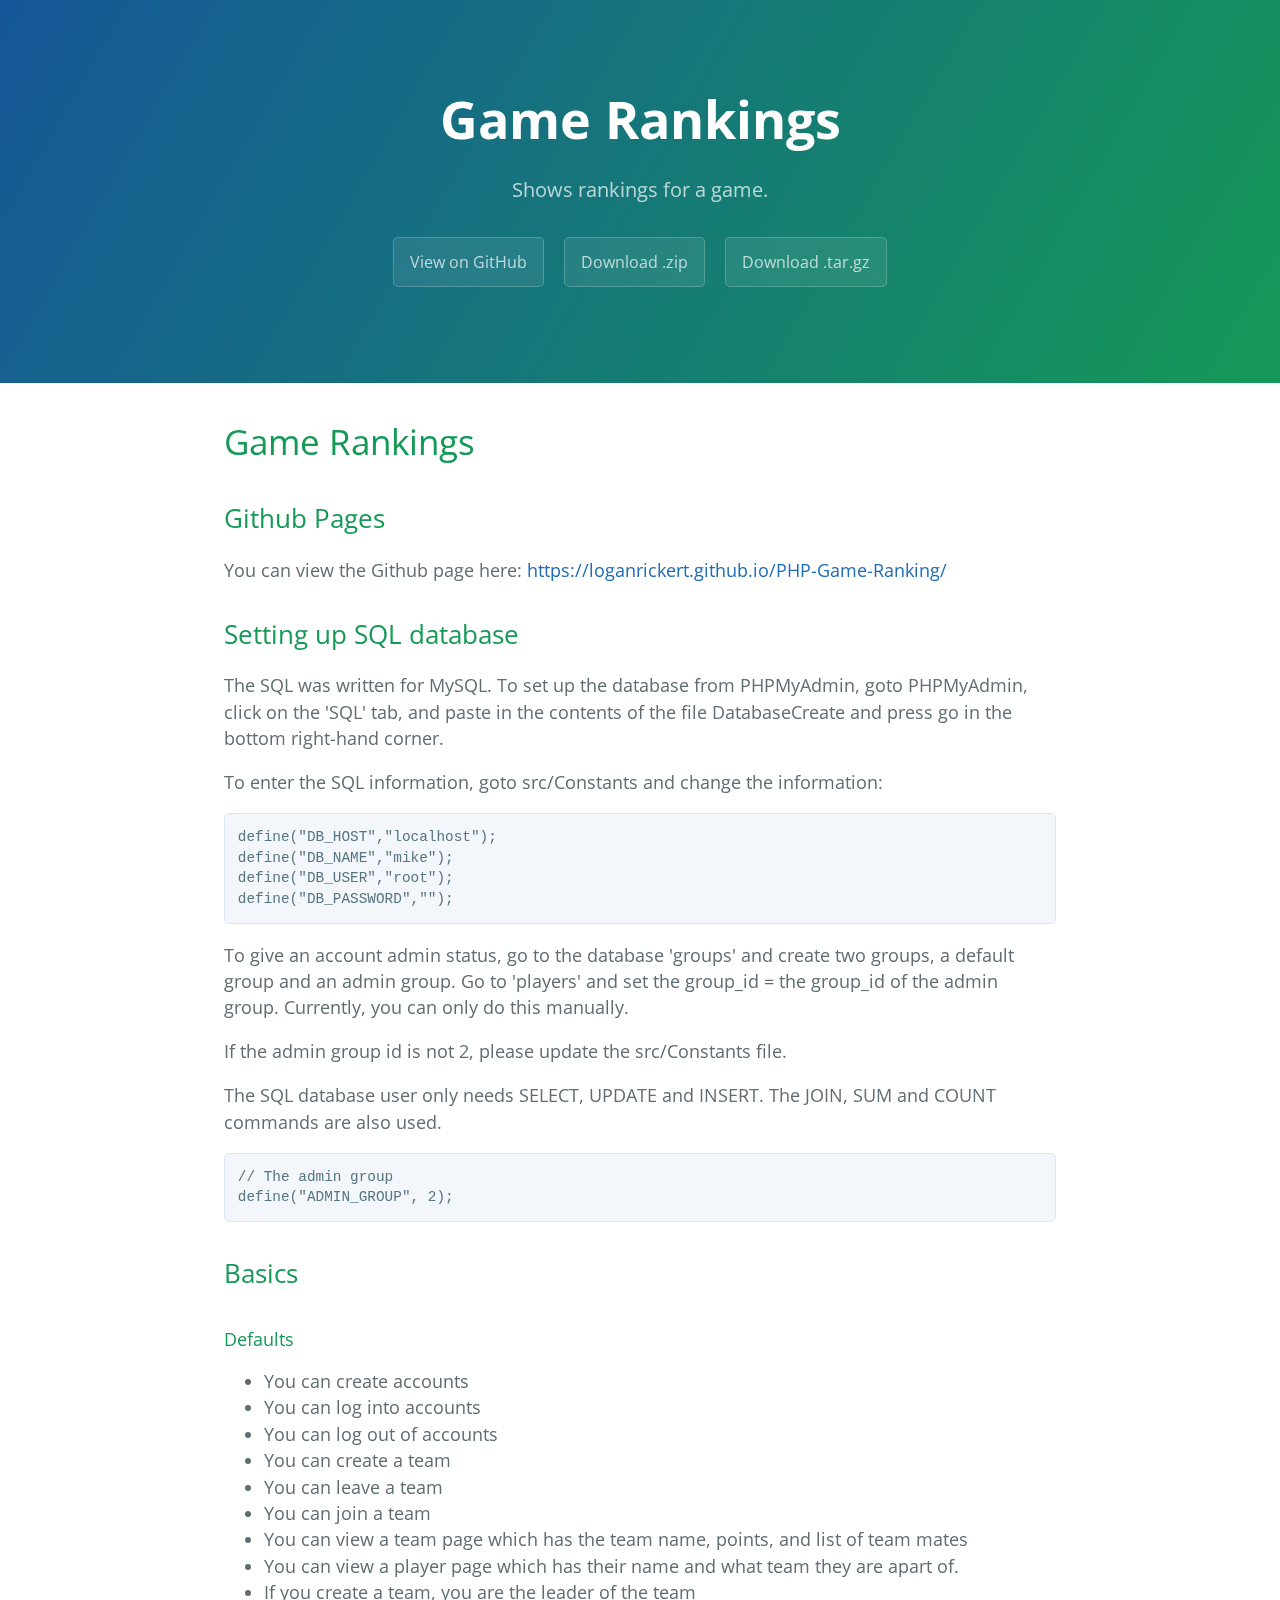
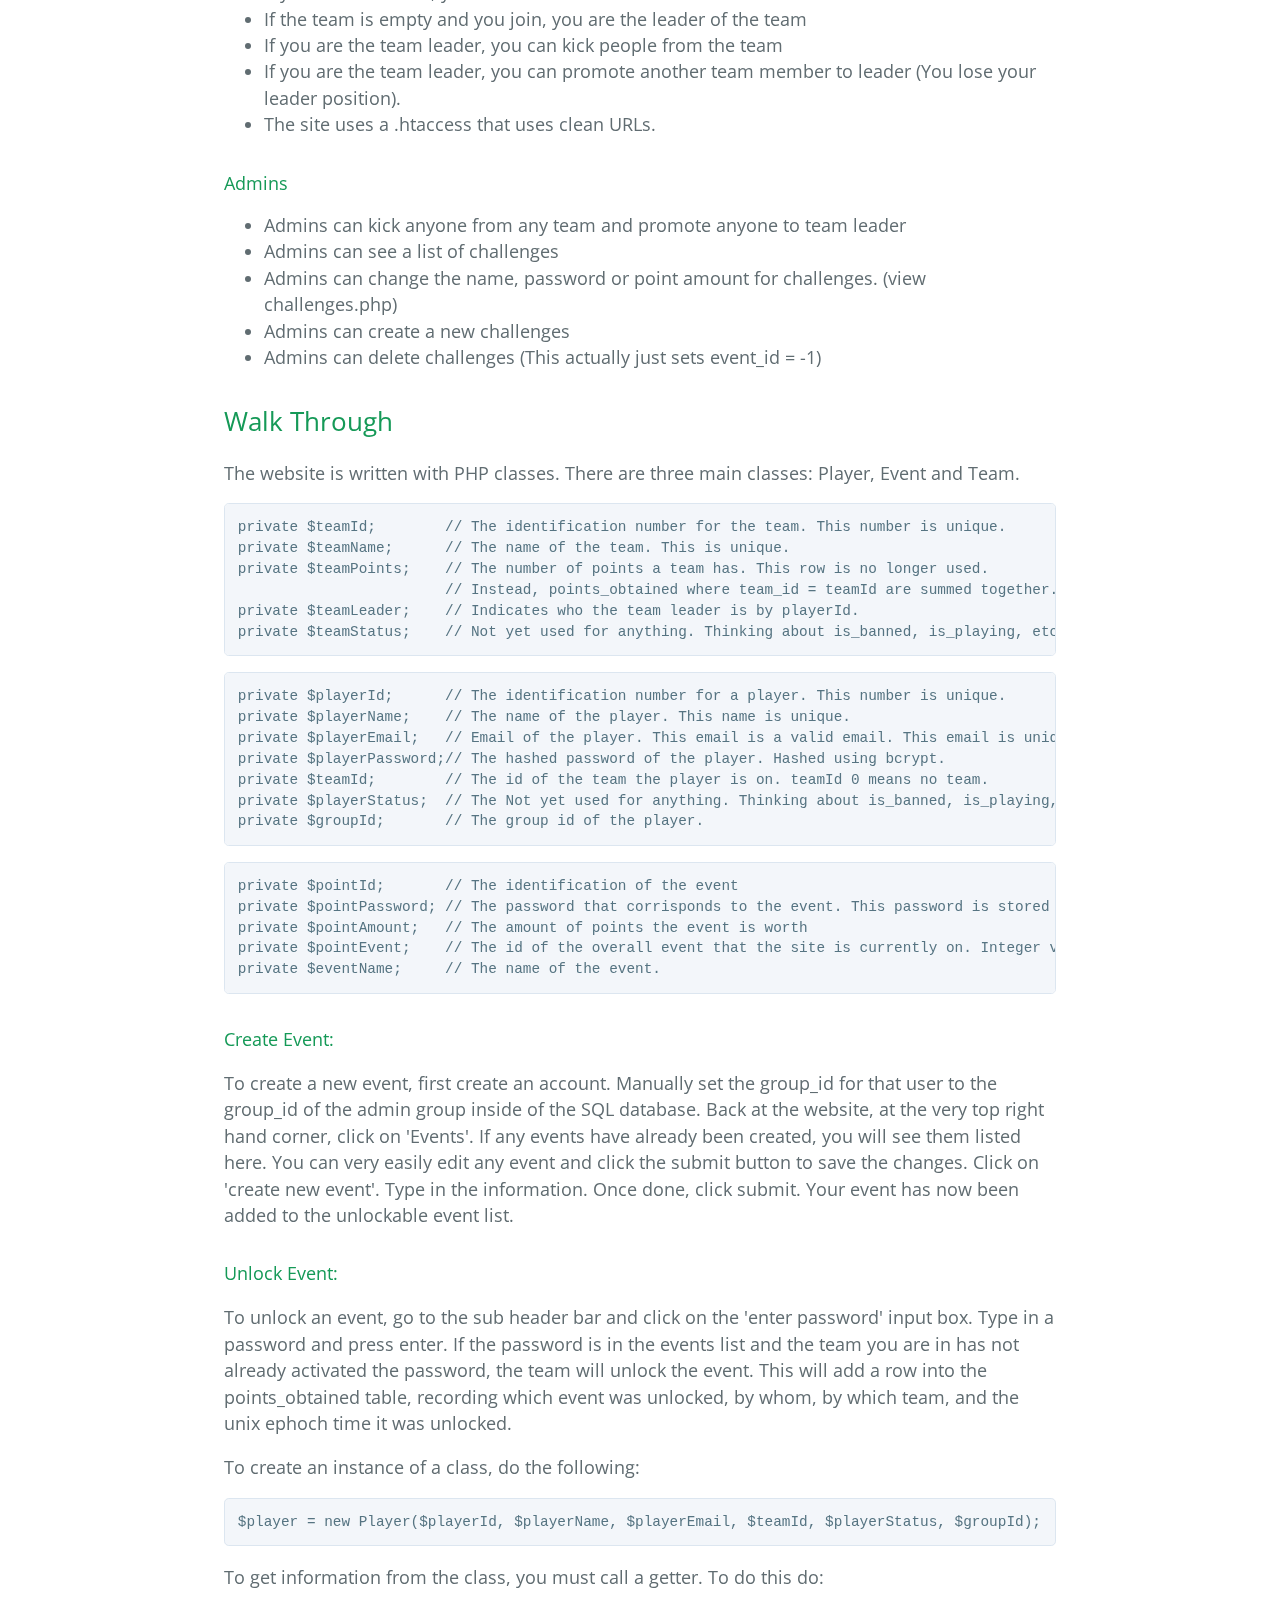
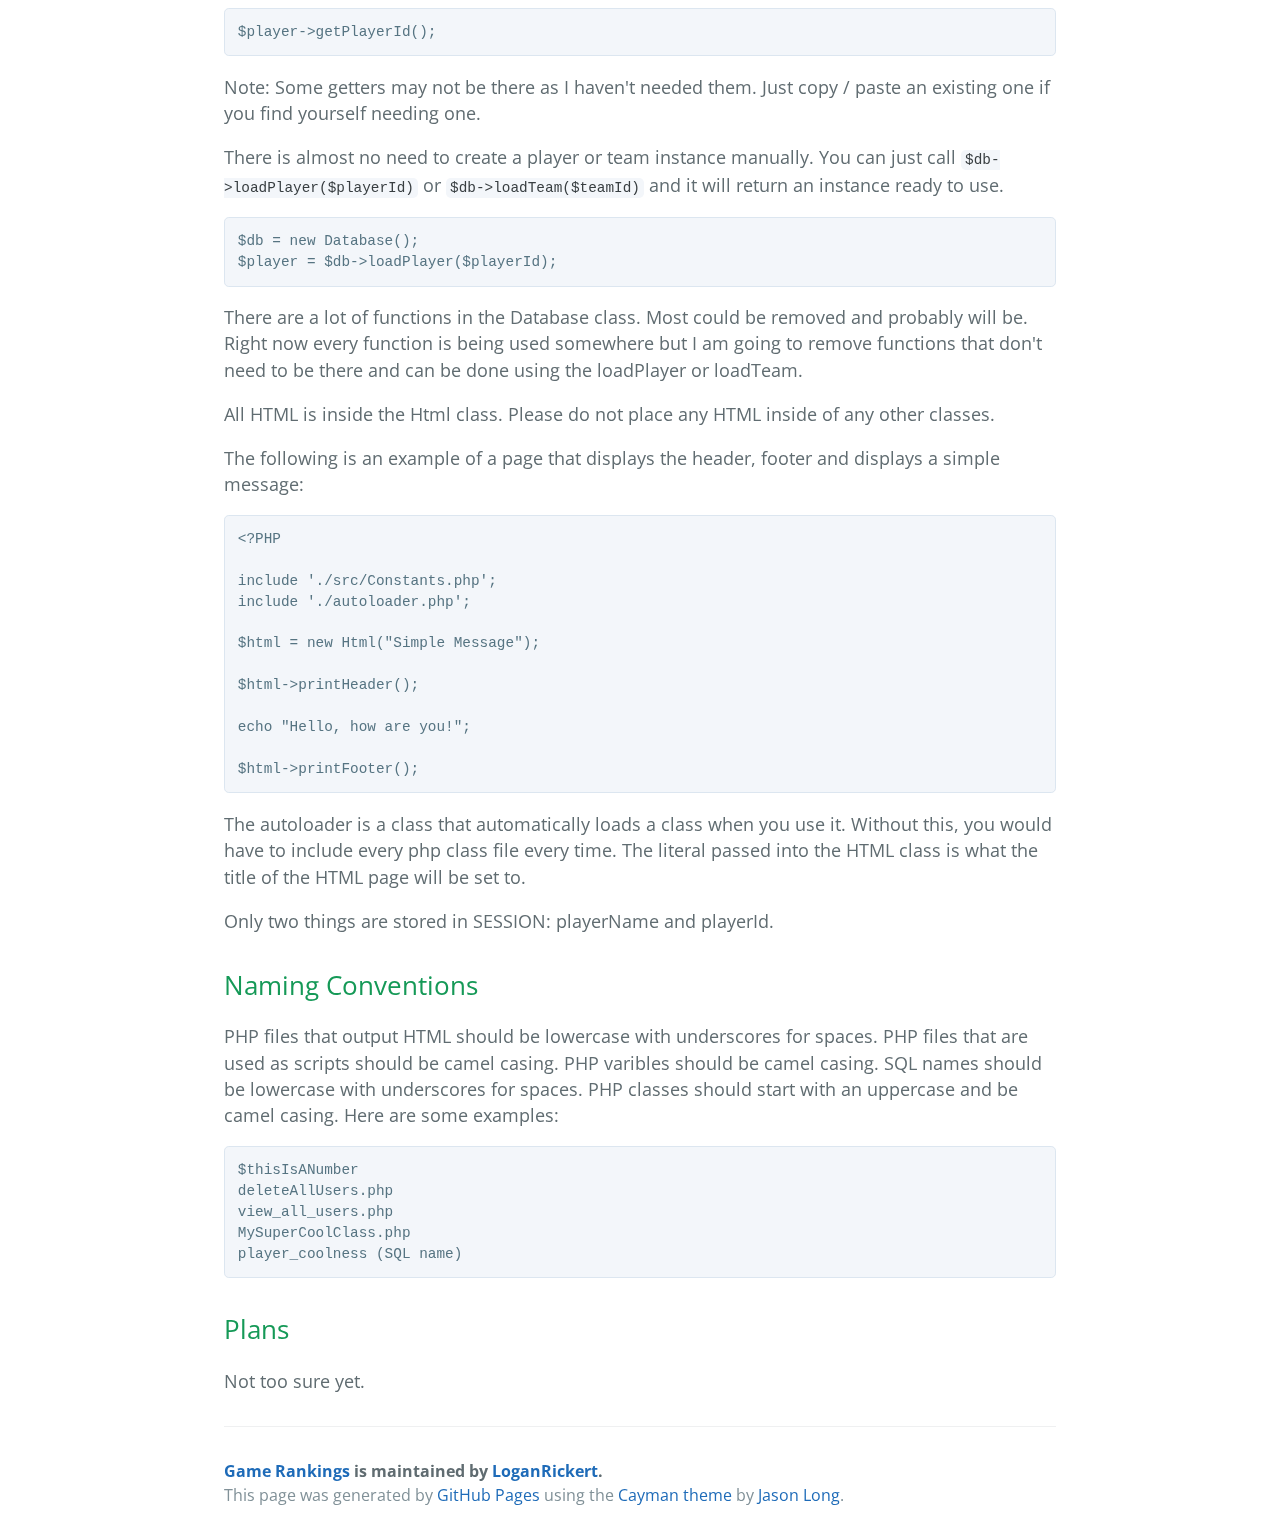
==== commit 6a9b14d0: "Create gh-pages branch via GitHub" ====
--- a/index.html
+++ b/index.html
@@ -44,6 +44,8 @@
 
 <p>If the admin group id is not 2, please update the src/Constants file.</p>
 
+<p>The SQL database user only needs SELECT, UPDATE and INSERT. The JOIN, SUM and COUNT commands are also used.</p>
+
 <pre><code>// The admin group
 define("ADMIN_GROUP", 2);
 </code></pre>
@@ -75,8 +77,10 @@
 
 <ul>
 <li>Admins can kick anyone from any team and promote anyone to team leader</li>
-<li>Admins can a list of events and change their name, password or point amount (view events.php)</li>
-<li>Admins can create a new event</li>
+<li>Admins can see a list of challenges</li>
+<li>Admins can change the name, password or point amount for challenges. (view challenges.php)</li>
+<li>Admins can create a new challenges</li>
+<li>Admins can delete challenges (This actually just sets event_id = -1)</li>
 </ul>
 
 <h2>
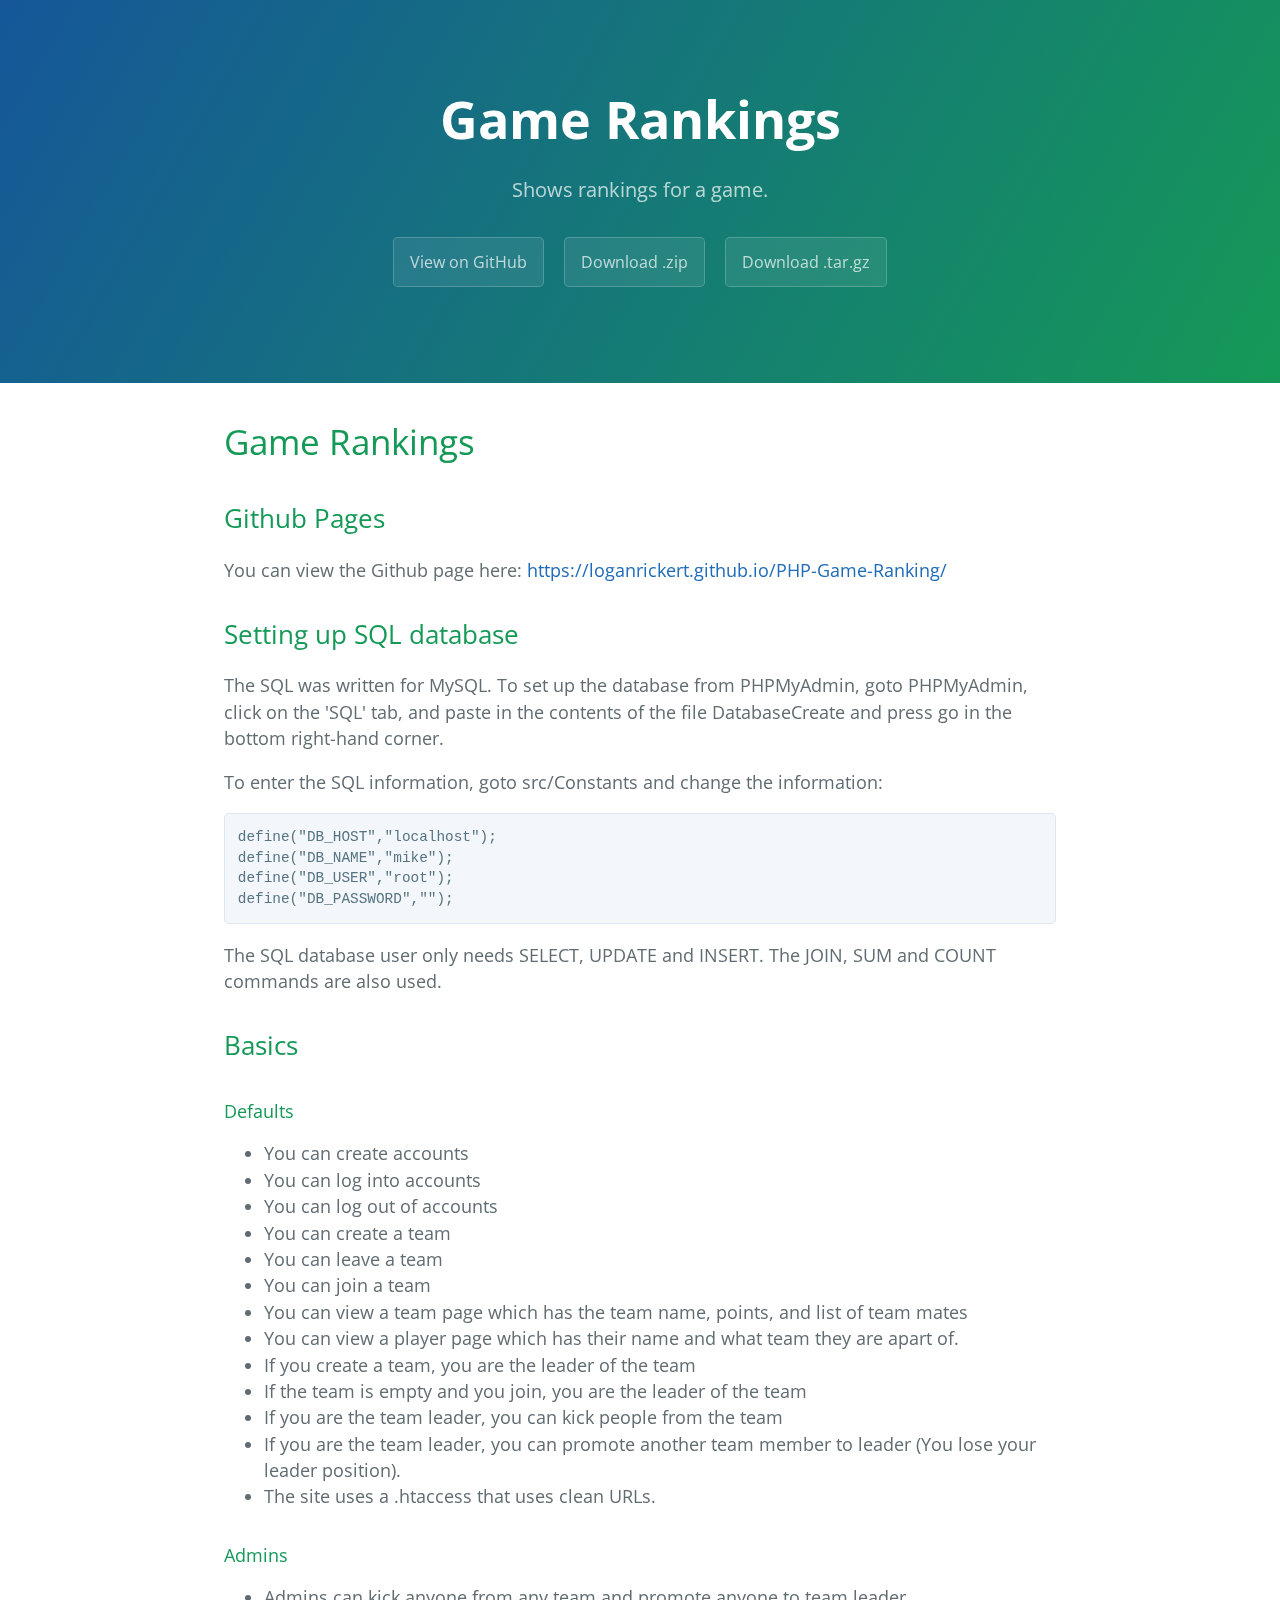
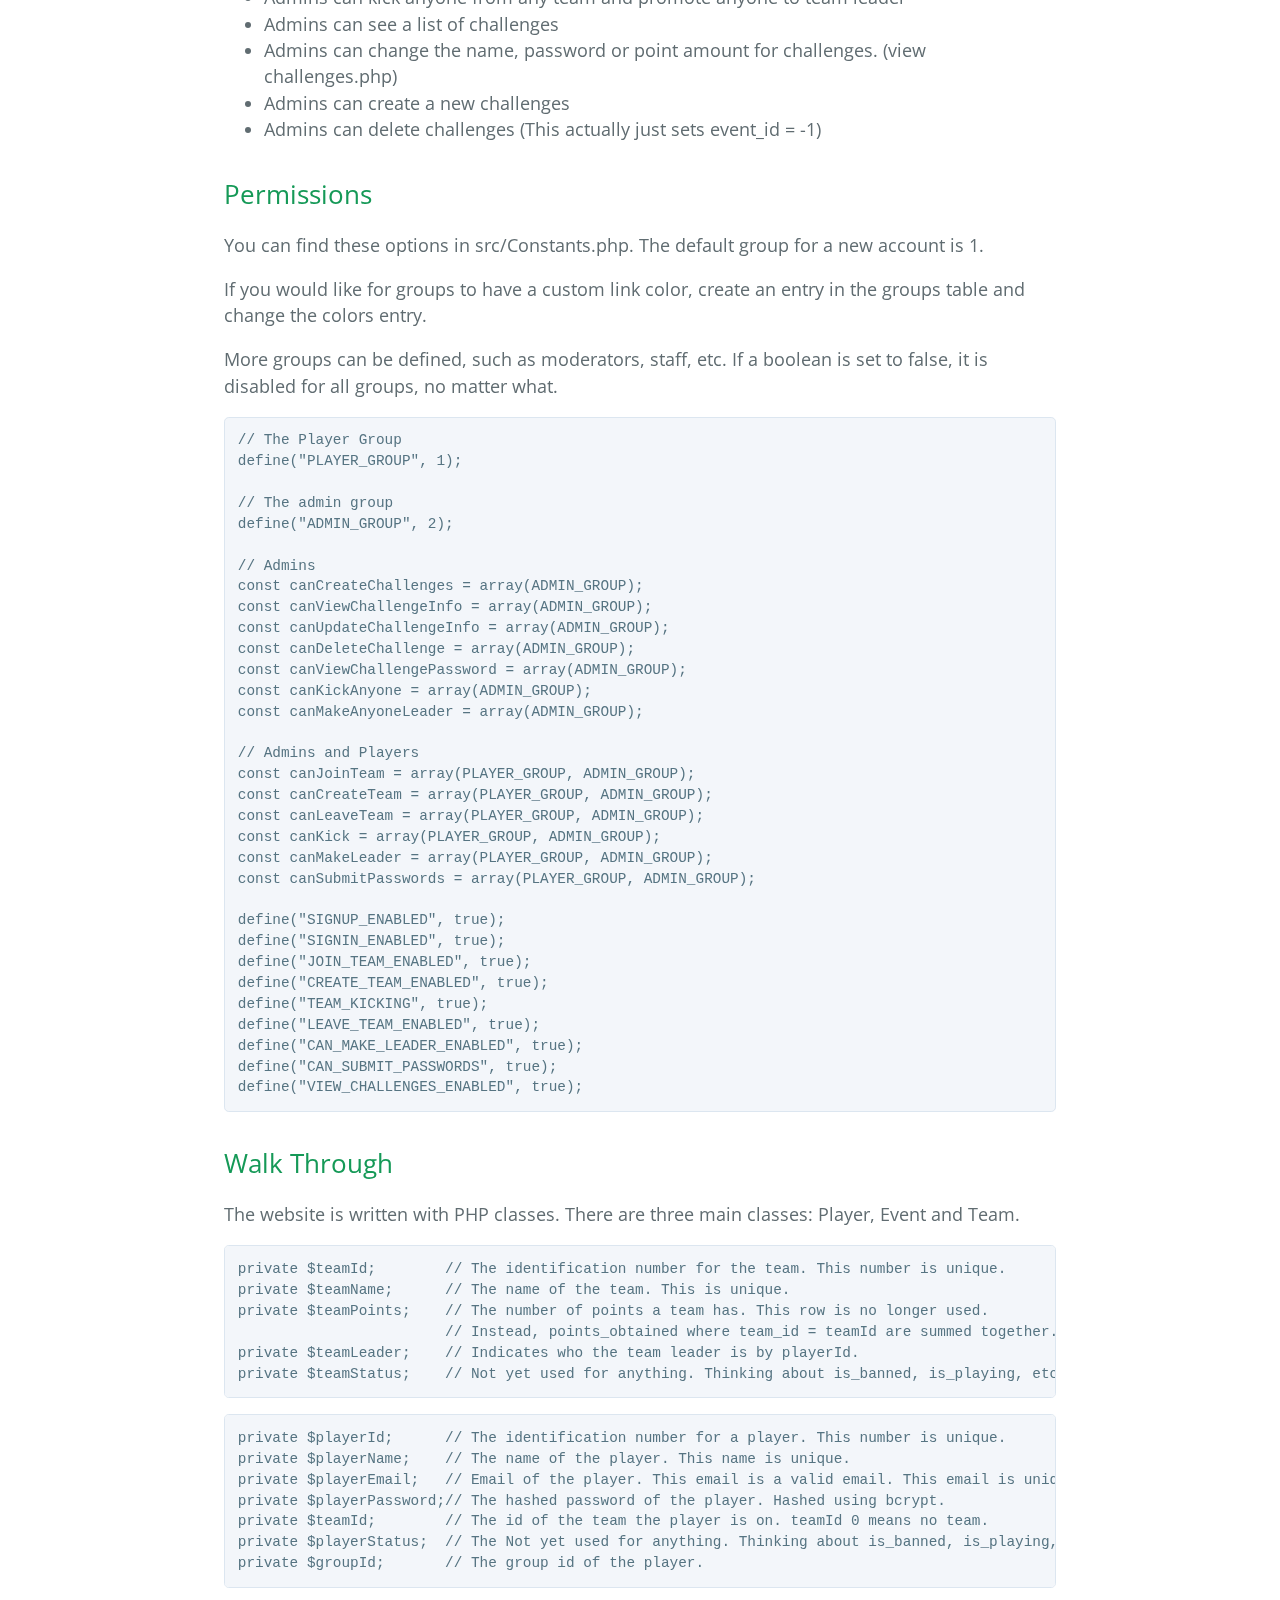
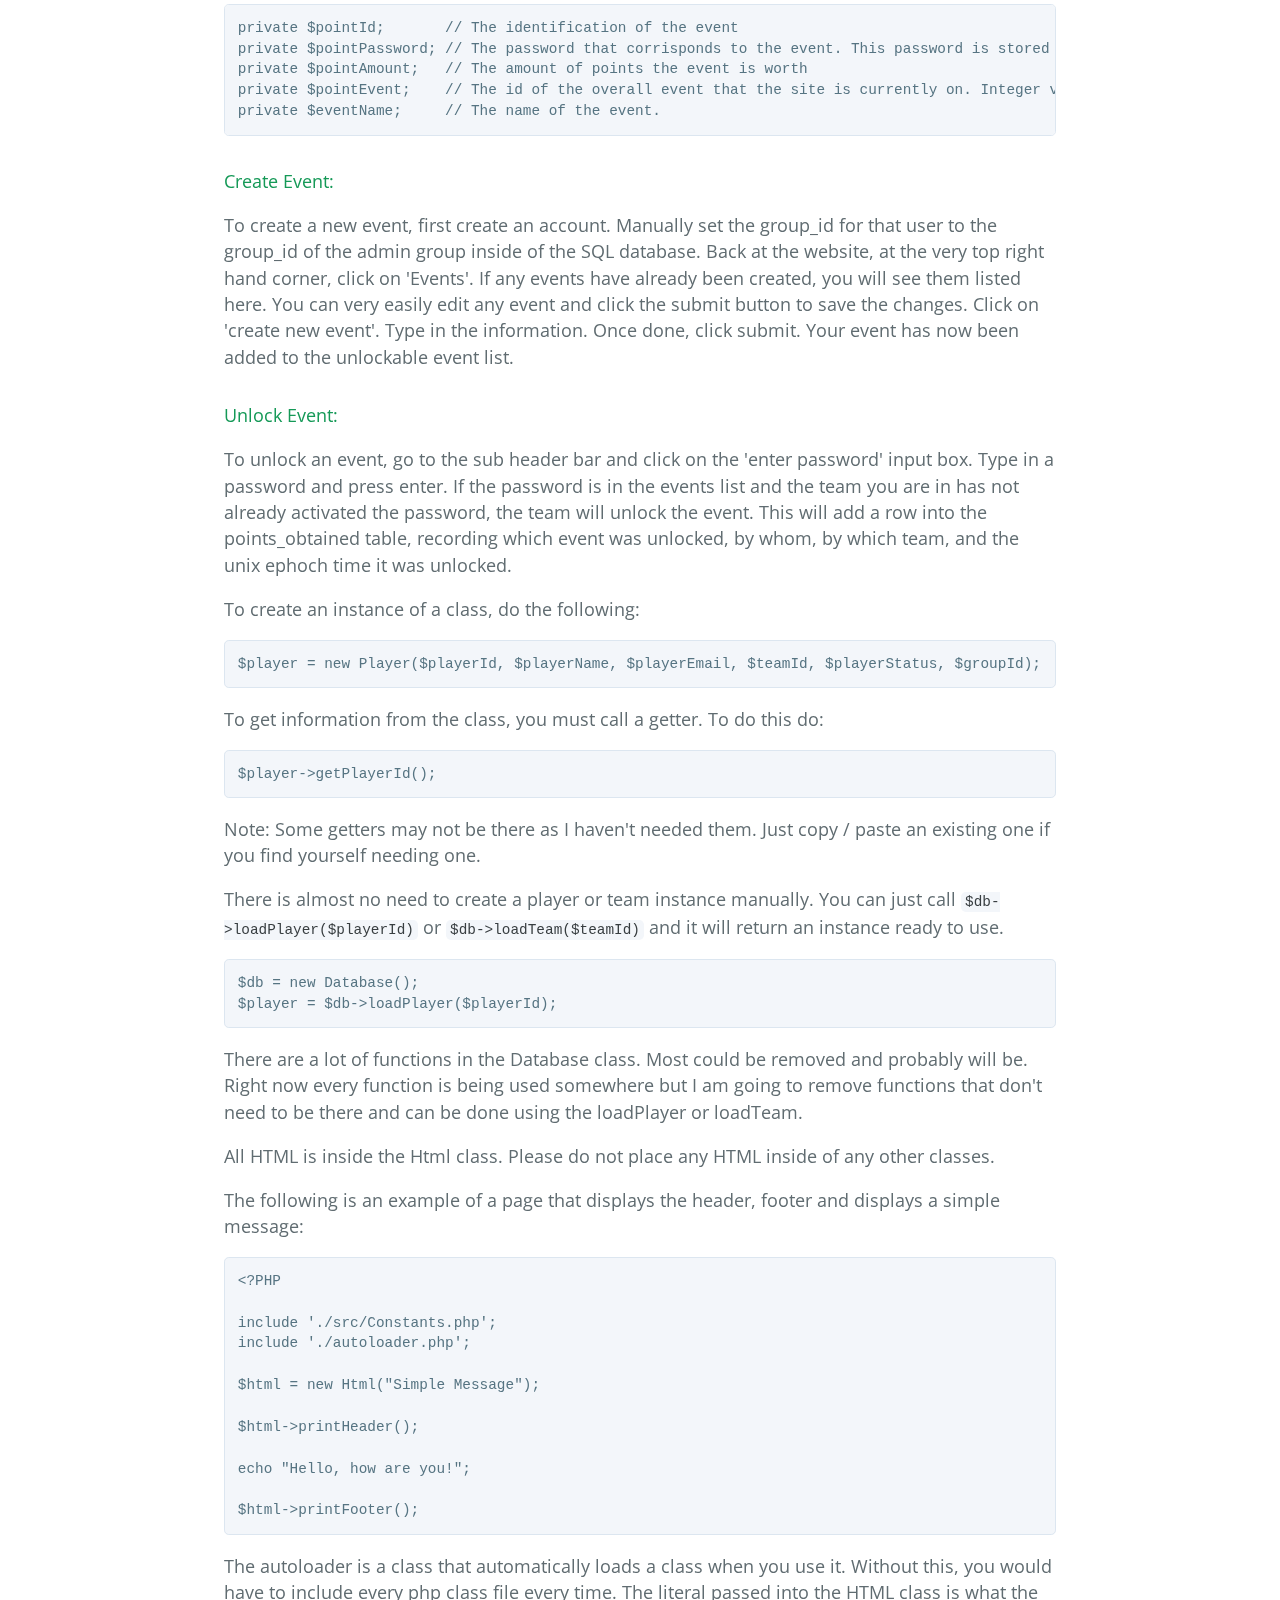
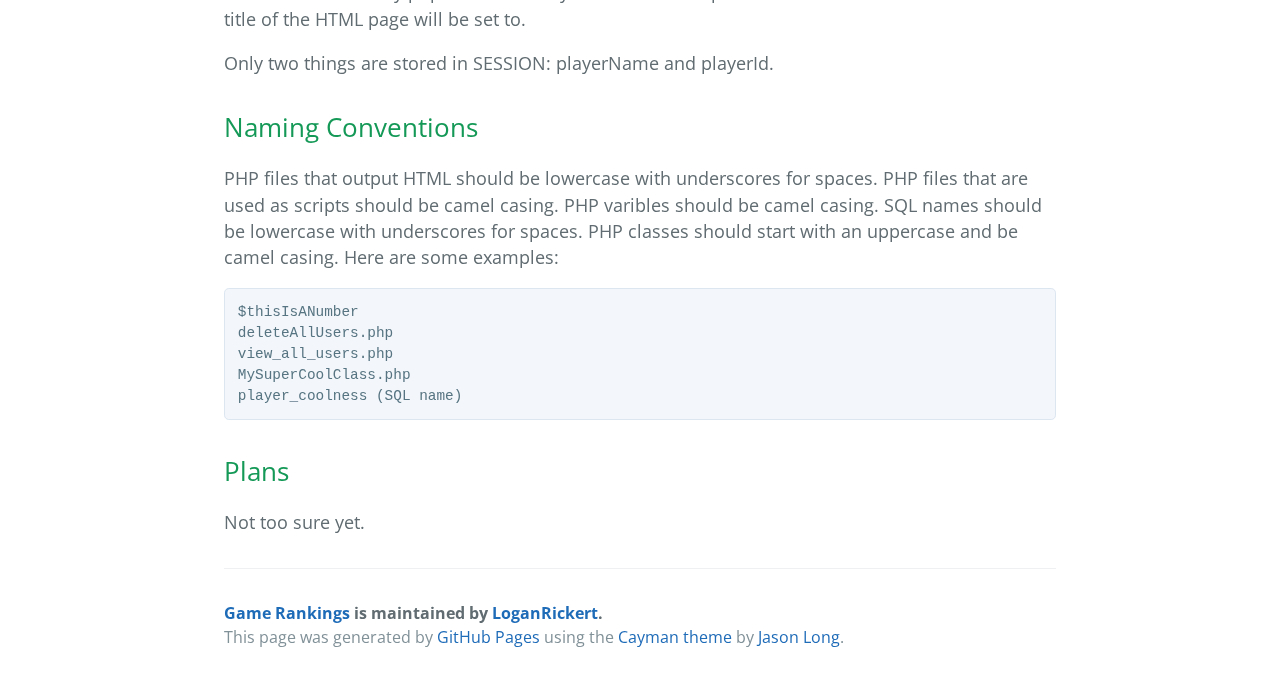
==== commit 7aa2b2f6: "Create gh-pages branch via GitHub" ====
--- a/index.html
+++ b/index.html
@@ -40,15 +40,7 @@
 define("DB_PASSWORD","");
 </code></pre>
 
-<p>To give an account admin status, go to the database 'groups' and create two groups, a default group and an admin group. Go to 'players' and set the group_id = the group_id of the admin group. Currently, you can only do this manually.</p>
-
-<p>If the admin group id is not 2, please update the src/Constants file.</p>
-
 <p>The SQL database user only needs SELECT, UPDATE and INSERT. The JOIN, SUM and COUNT commands are also used.</p>
-
-<pre><code>// The admin group
-define("ADMIN_GROUP", 2);
-</code></pre>
 
 <h2>
 <a id="basics" class="anchor" href="#basics" aria-hidden="true"><span class="octicon octicon-link"></span></a>Basics</h2>
@@ -84,6 +76,49 @@
 </ul>
 
 <h2>
+<a id="permissions" class="anchor" href="#permissions" aria-hidden="true"><span class="octicon octicon-link"></span></a>Permissions</h2>
+
+<p>You can find these options in src/Constants.php. The default group for a new account is 1.</p>
+
+<p>If you would like for groups to have a custom link color, create an entry in the groups table and change the colors entry.</p>
+
+<p>More groups can be defined, such as moderators, staff, etc. If a boolean is set to false, it is disabled for all groups, no matter what.</p>
+
+<pre><code>// The Player Group
+define("PLAYER_GROUP", 1);
+
+// The admin group
+define("ADMIN_GROUP", 2);
+
+// Admins
+const canCreateChallenges = array(ADMIN_GROUP);
+const canViewChallengeInfo = array(ADMIN_GROUP);
+const canUpdateChallengeInfo = array(ADMIN_GROUP);
+const canDeleteChallenge = array(ADMIN_GROUP);
+const canViewChallengePassword = array(ADMIN_GROUP);
+const canKickAnyone = array(ADMIN_GROUP);
+const canMakeAnyoneLeader = array(ADMIN_GROUP);
+
+// Admins and Players
+const canJoinTeam = array(PLAYER_GROUP, ADMIN_GROUP);
+const canCreateTeam = array(PLAYER_GROUP, ADMIN_GROUP);
+const canLeaveTeam = array(PLAYER_GROUP, ADMIN_GROUP);
+const canKick = array(PLAYER_GROUP, ADMIN_GROUP);
+const canMakeLeader = array(PLAYER_GROUP, ADMIN_GROUP);
+const canSubmitPasswords = array(PLAYER_GROUP, ADMIN_GROUP);
+
+define("SIGNUP_ENABLED", true);
+define("SIGNIN_ENABLED", true);
+define("JOIN_TEAM_ENABLED", true);
+define("CREATE_TEAM_ENABLED", true);
+define("TEAM_KICKING", true);
+define("LEAVE_TEAM_ENABLED", true);
+define("CAN_MAKE_LEADER_ENABLED", true);
+define("CAN_SUBMIT_PASSWORDS", true);
+define("VIEW_CHALLENGES_ENABLED", true);
+</code></pre>
+
+<h2>
 <a id="walk-through" class="anchor" href="#walk-through" aria-hidden="true"><span class="octicon octicon-link"></span></a>Walk Through</h2>
 
 <p>The website is written with PHP classes. There are three main classes: Player, Event and Team.</p>
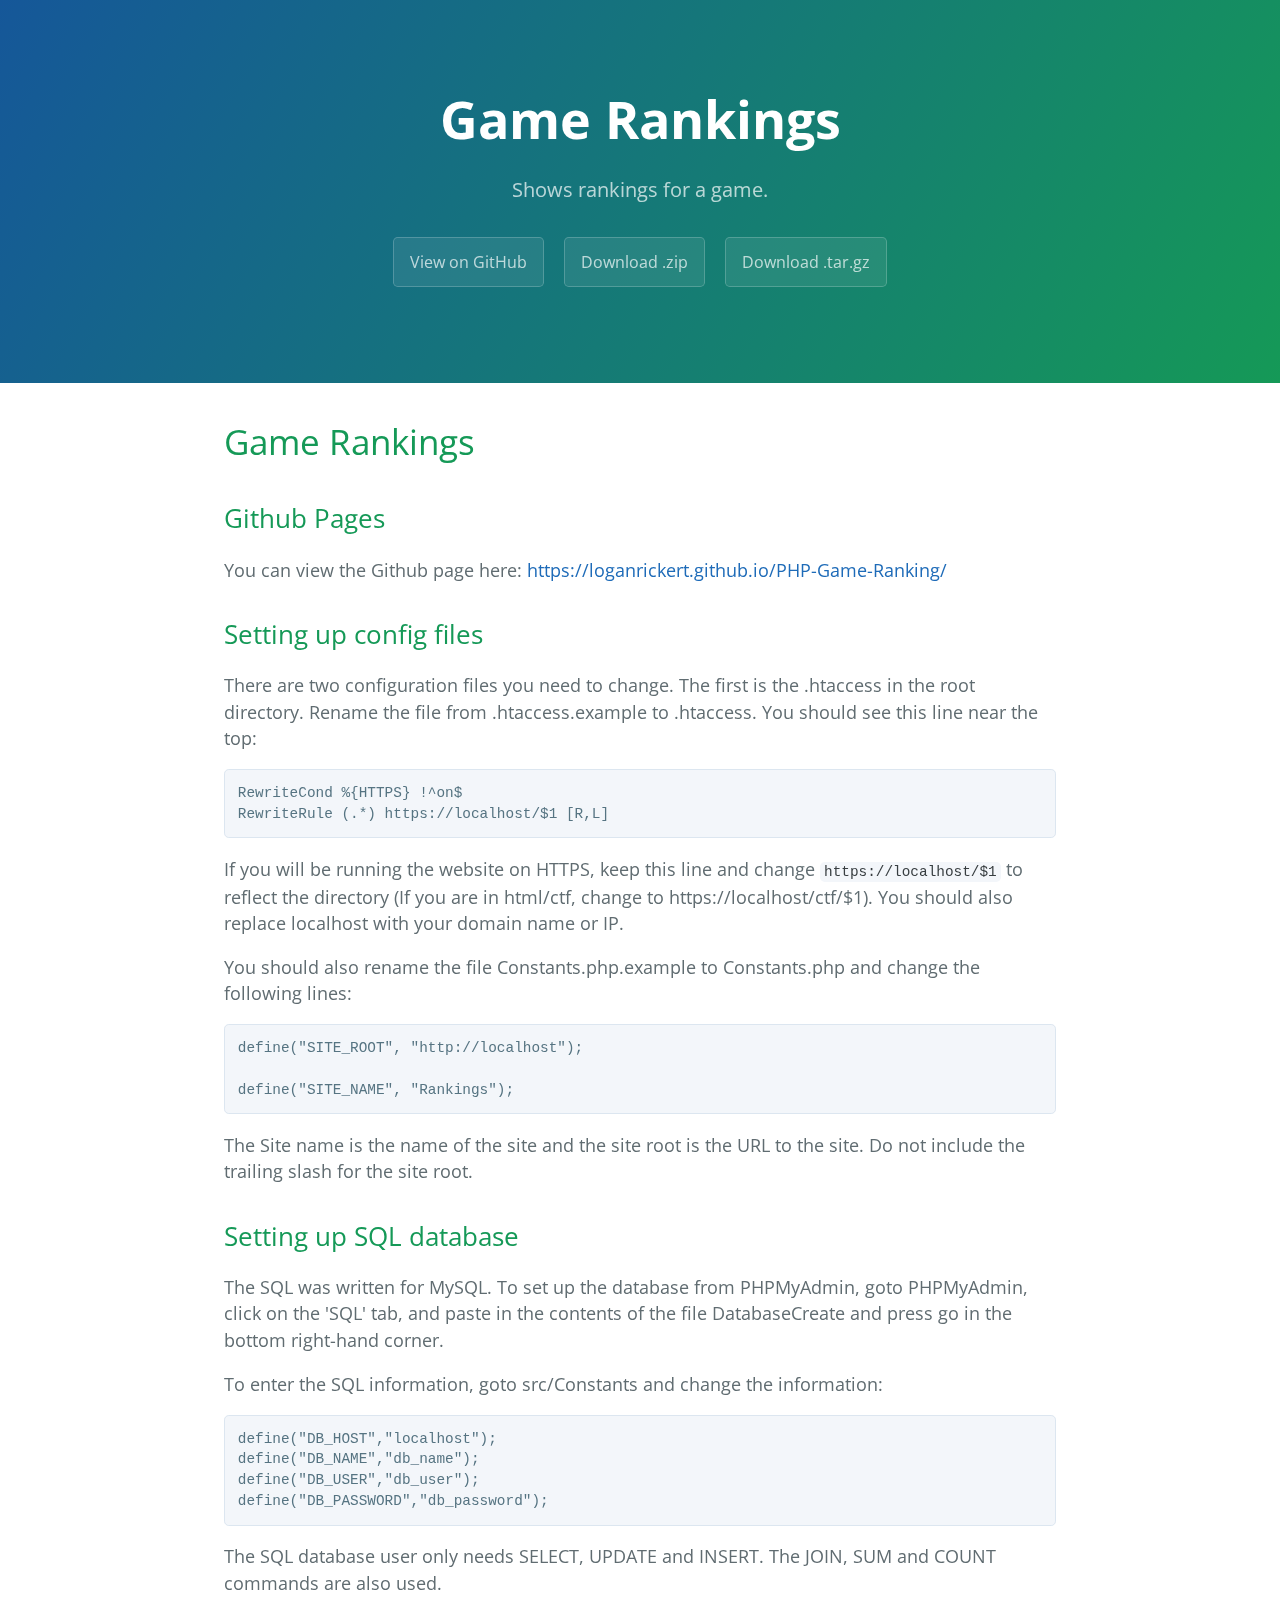
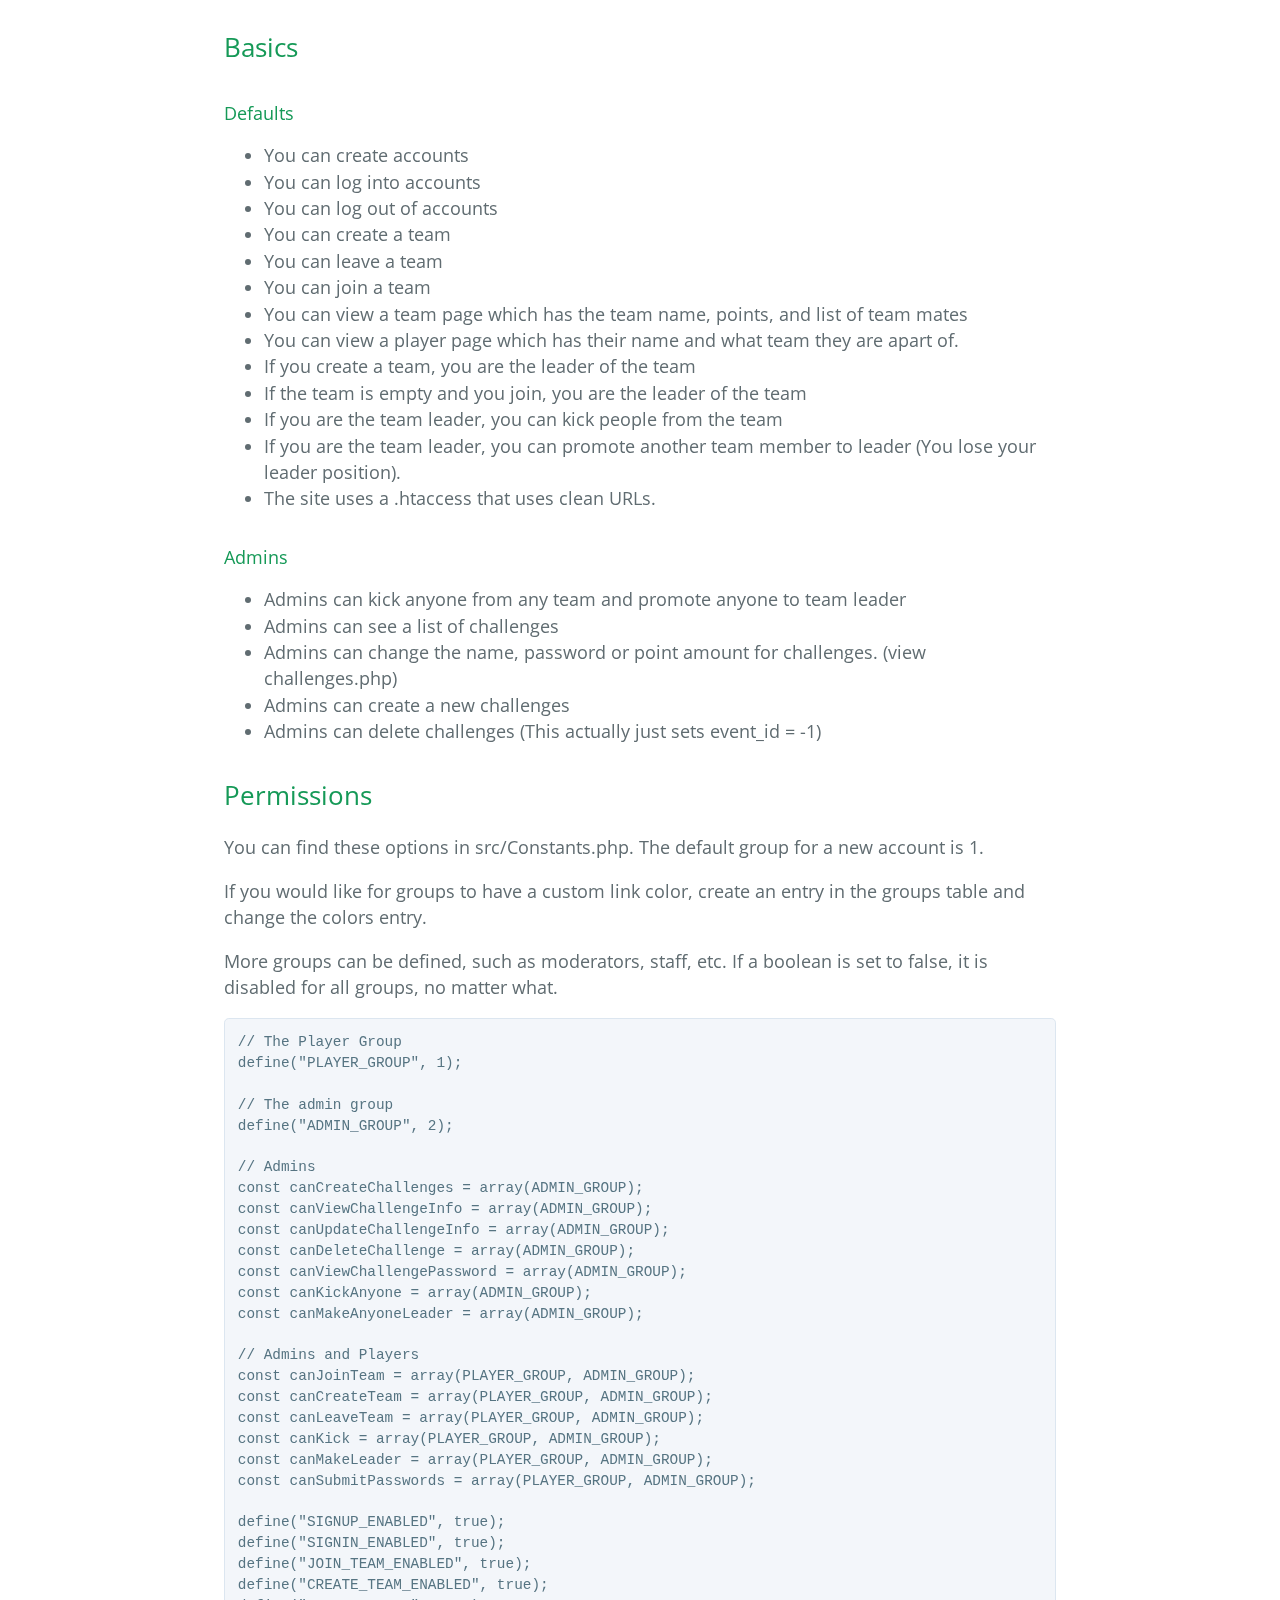
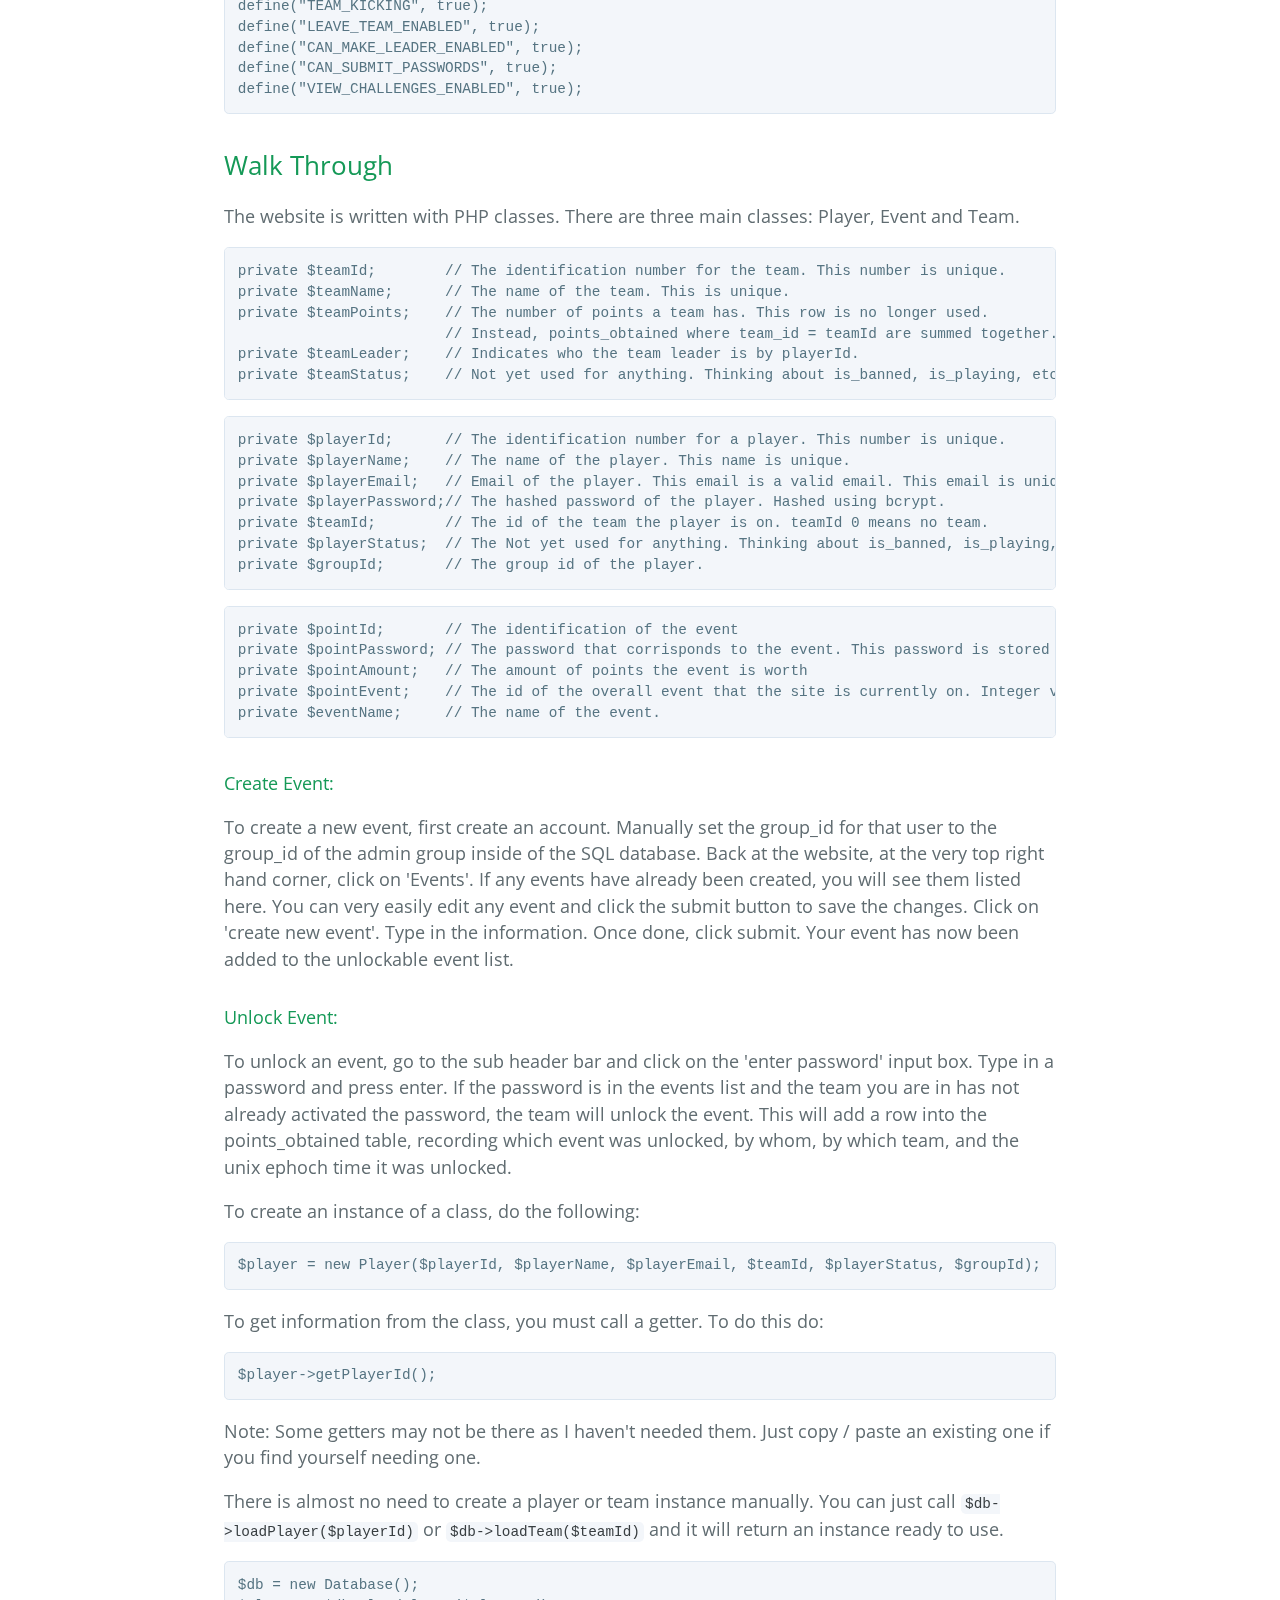
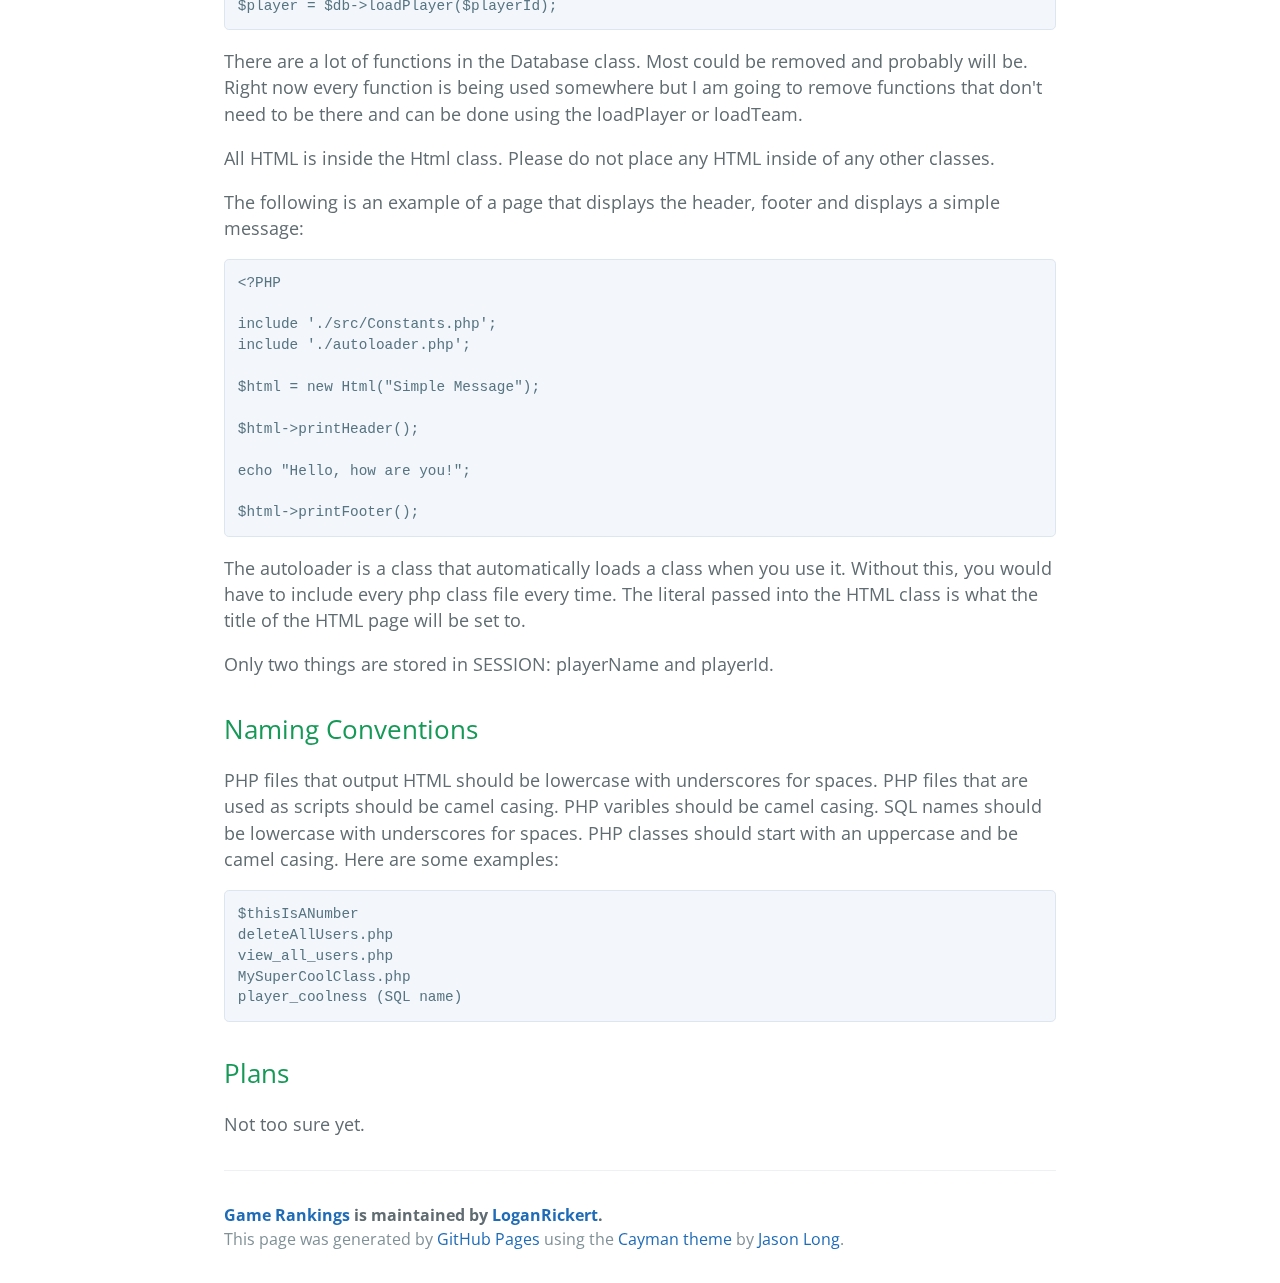
==== commit 293b080d: "Create gh-pages branch via GitHub" ====
--- a/index.html
+++ b/index.html
@@ -28,6 +28,26 @@
 <p>You can view the Github page here: <a href="https://loganrickert.github.io/PHP-Game-Ranking/">https://loganrickert.github.io/PHP-Game-Ranking/</a></p>
 
 <h2>
+<a id="setting-up-config-files" class="anchor" href="#setting-up-config-files" aria-hidden="true"><span class="octicon octicon-link"></span></a>Setting up config files</h2>
+
+<p>There are two configuration files you need to change. The first is the .htaccess in the root directory. Rename the file from .htaccess.example to .htaccess. You should see this line near the top:</p>
+
+<pre><code>RewriteCond %{HTTPS} !^on$
+RewriteRule (.*) https://localhost/$1 [R,L]
+</code></pre>
+
+<p>If you will be running the website on HTTPS, keep this line and change <code>https://localhost/$1</code> to reflect the directory (If you are in html/ctf, change to https://localhost/ctf/$1). You should also replace localhost with your domain name or IP.</p>
+
+<p>You should also rename the file Constants.php.example to Constants.php and change the following lines:</p>
+
+<pre><code>define("SITE_ROOT", "http://localhost");
+
+define("SITE_NAME", "Rankings");
+</code></pre>
+
+<p>The Site name is the name of the site and the site root is the URL to the site. Do not include the trailing slash for the site root.</p>
+
+<h2>
 <a id="setting-up-sql-database" class="anchor" href="#setting-up-sql-database" aria-hidden="true"><span class="octicon octicon-link"></span></a>Setting up SQL database</h2>
 
 <p>The SQL was written for MySQL. To set up the database from PHPMyAdmin, goto PHPMyAdmin, click on the 'SQL' tab, and paste in the contents of the file DatabaseCreate and press go in the bottom right-hand corner.</p>
@@ -35,9 +55,9 @@
 <p>To enter the SQL information, goto src/Constants and change the information:</p>
 
 <pre><code>define("DB_HOST","localhost");
-define("DB_NAME","mike");
-define("DB_USER","root");
-define("DB_PASSWORD","");
+define("DB_NAME","db_name");
+define("DB_USER","db_user");
+define("DB_PASSWORD","db_password");
 </code></pre>
 
 <p>The SQL database user only needs SELECT, UPDATE and INSERT. The JOIN, SUM and COUNT commands are also used.</p>
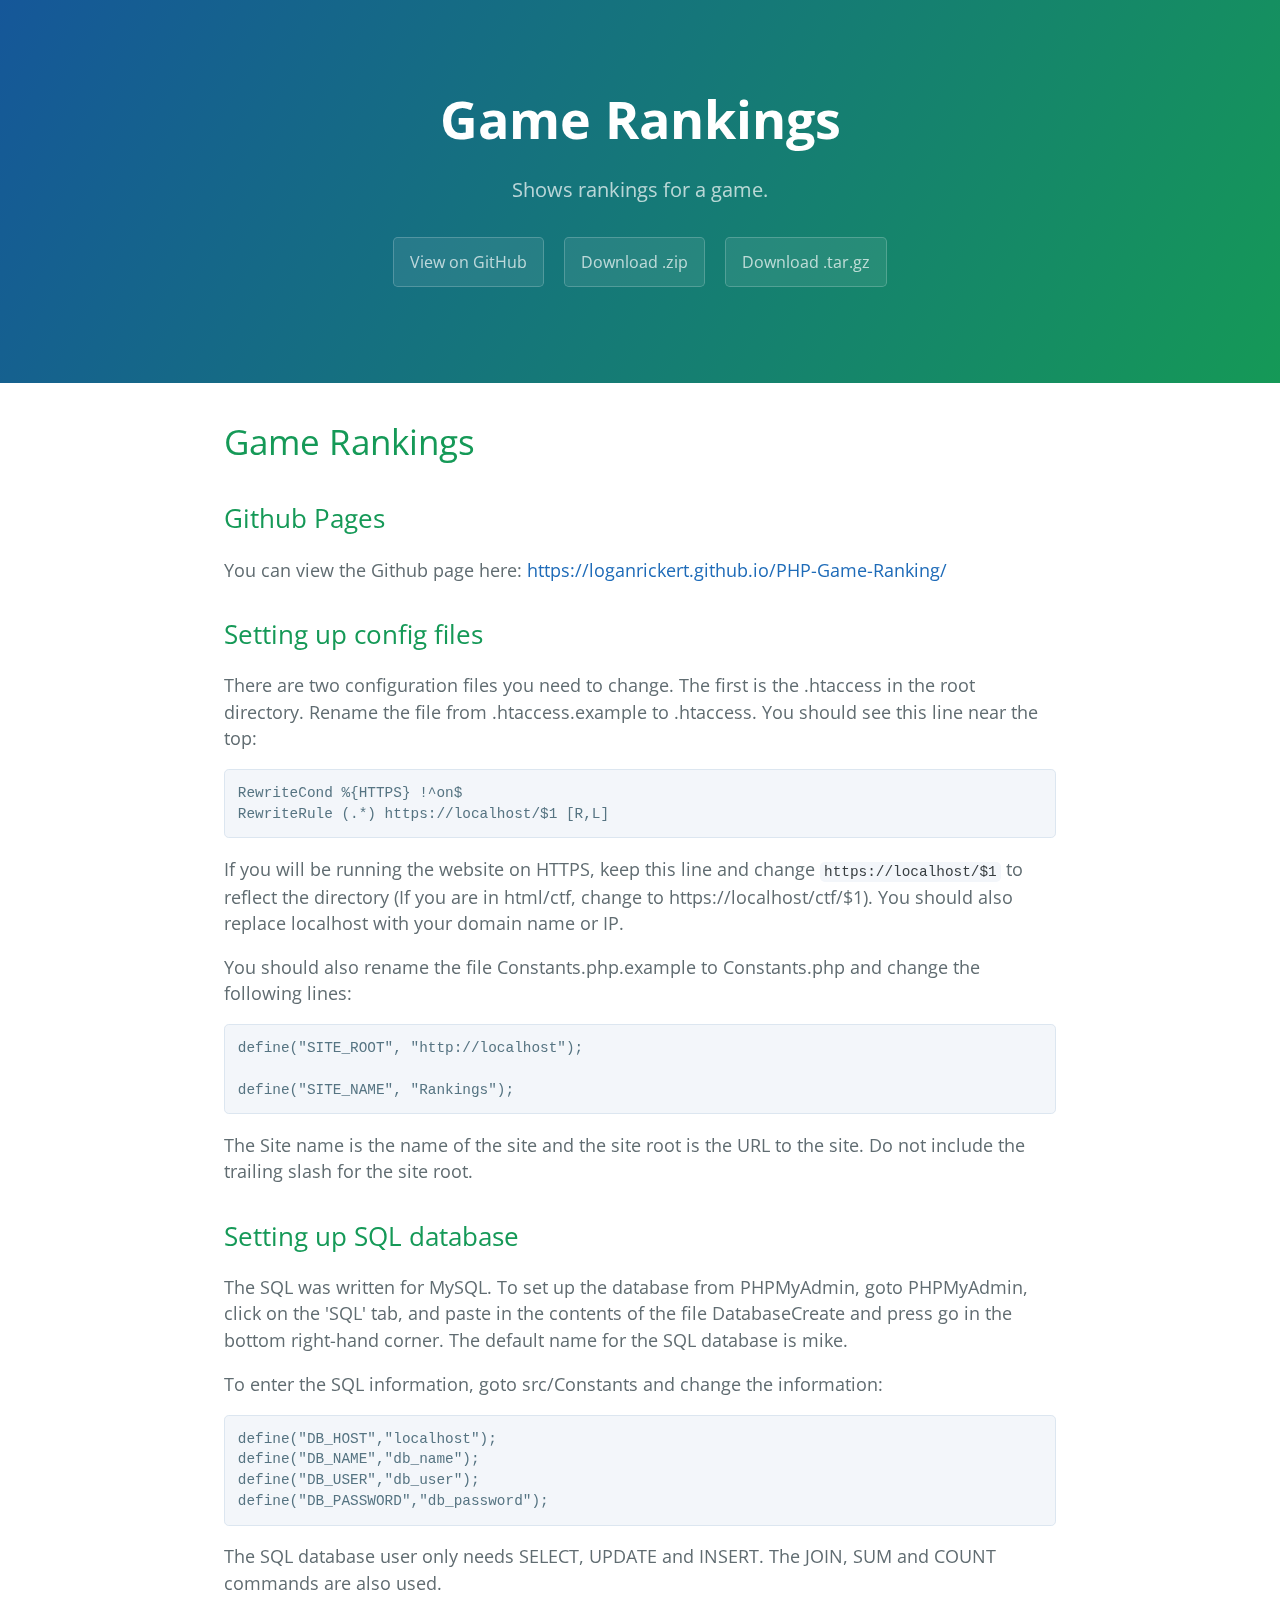
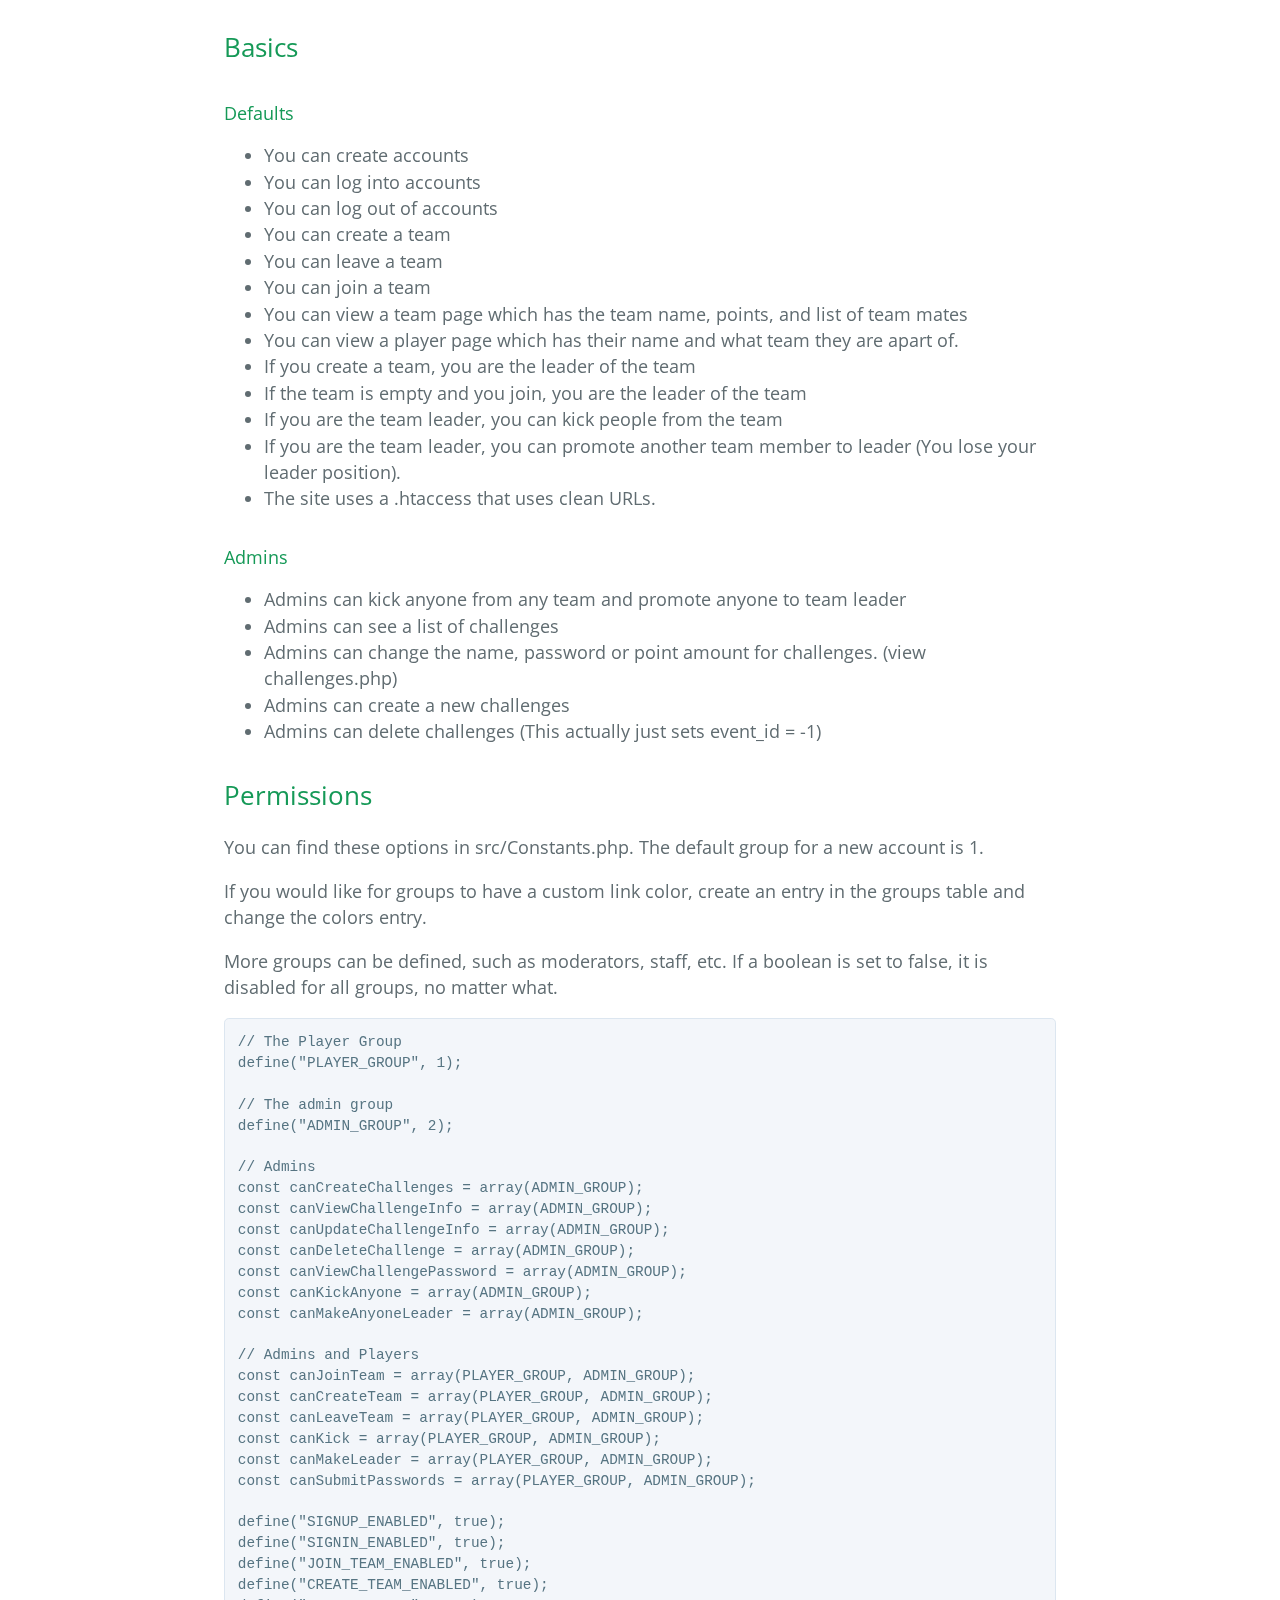
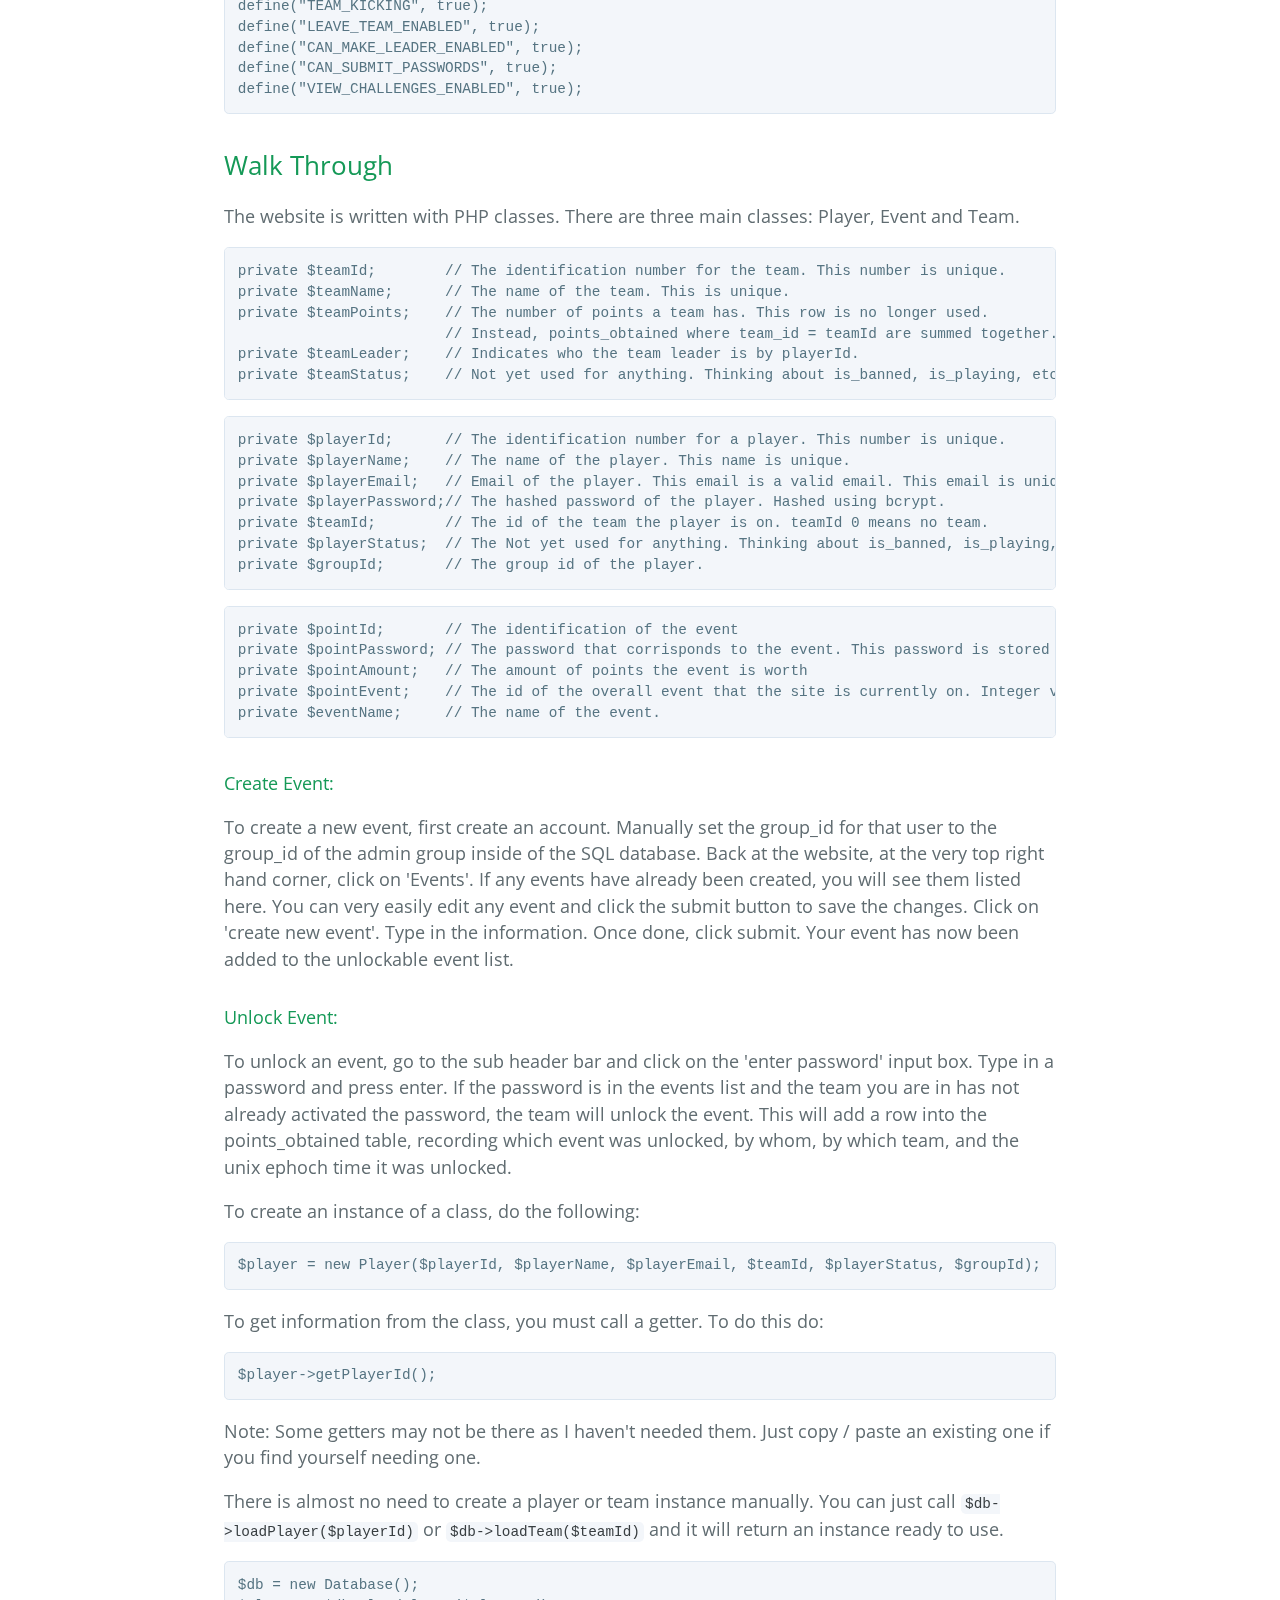
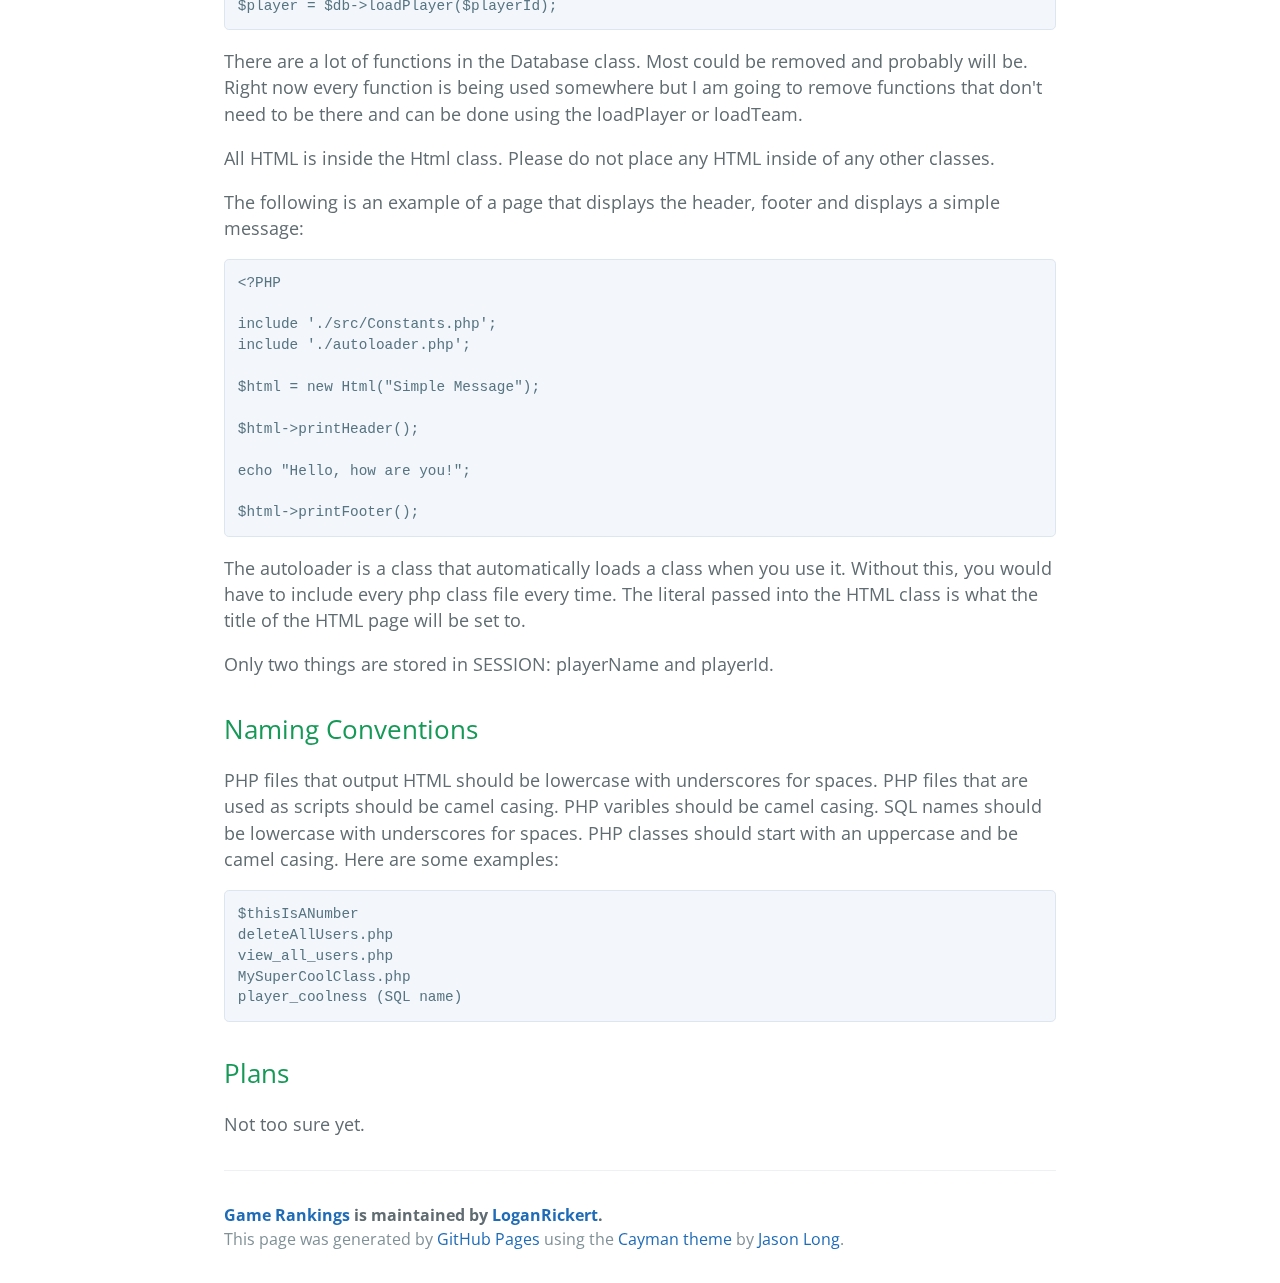
==== commit 36c3cf31: "Create gh-pages branch via GitHub" ====
--- a/index.html
+++ b/index.html
@@ -50,7 +50,7 @@
 <h2>
 <a id="setting-up-sql-database" class="anchor" href="#setting-up-sql-database" aria-hidden="true"><span class="octicon octicon-link"></span></a>Setting up SQL database</h2>
 
-<p>The SQL was written for MySQL. To set up the database from PHPMyAdmin, goto PHPMyAdmin, click on the 'SQL' tab, and paste in the contents of the file DatabaseCreate and press go in the bottom right-hand corner.</p>
+<p>The SQL was written for MySQL. To set up the database from PHPMyAdmin, goto PHPMyAdmin, click on the 'SQL' tab, and paste in the contents of the file DatabaseCreate and press go in the bottom right-hand corner. The default name for the SQL database is mike.</p>
 
 <p>To enter the SQL information, goto src/Constants and change the information:</p>
 
